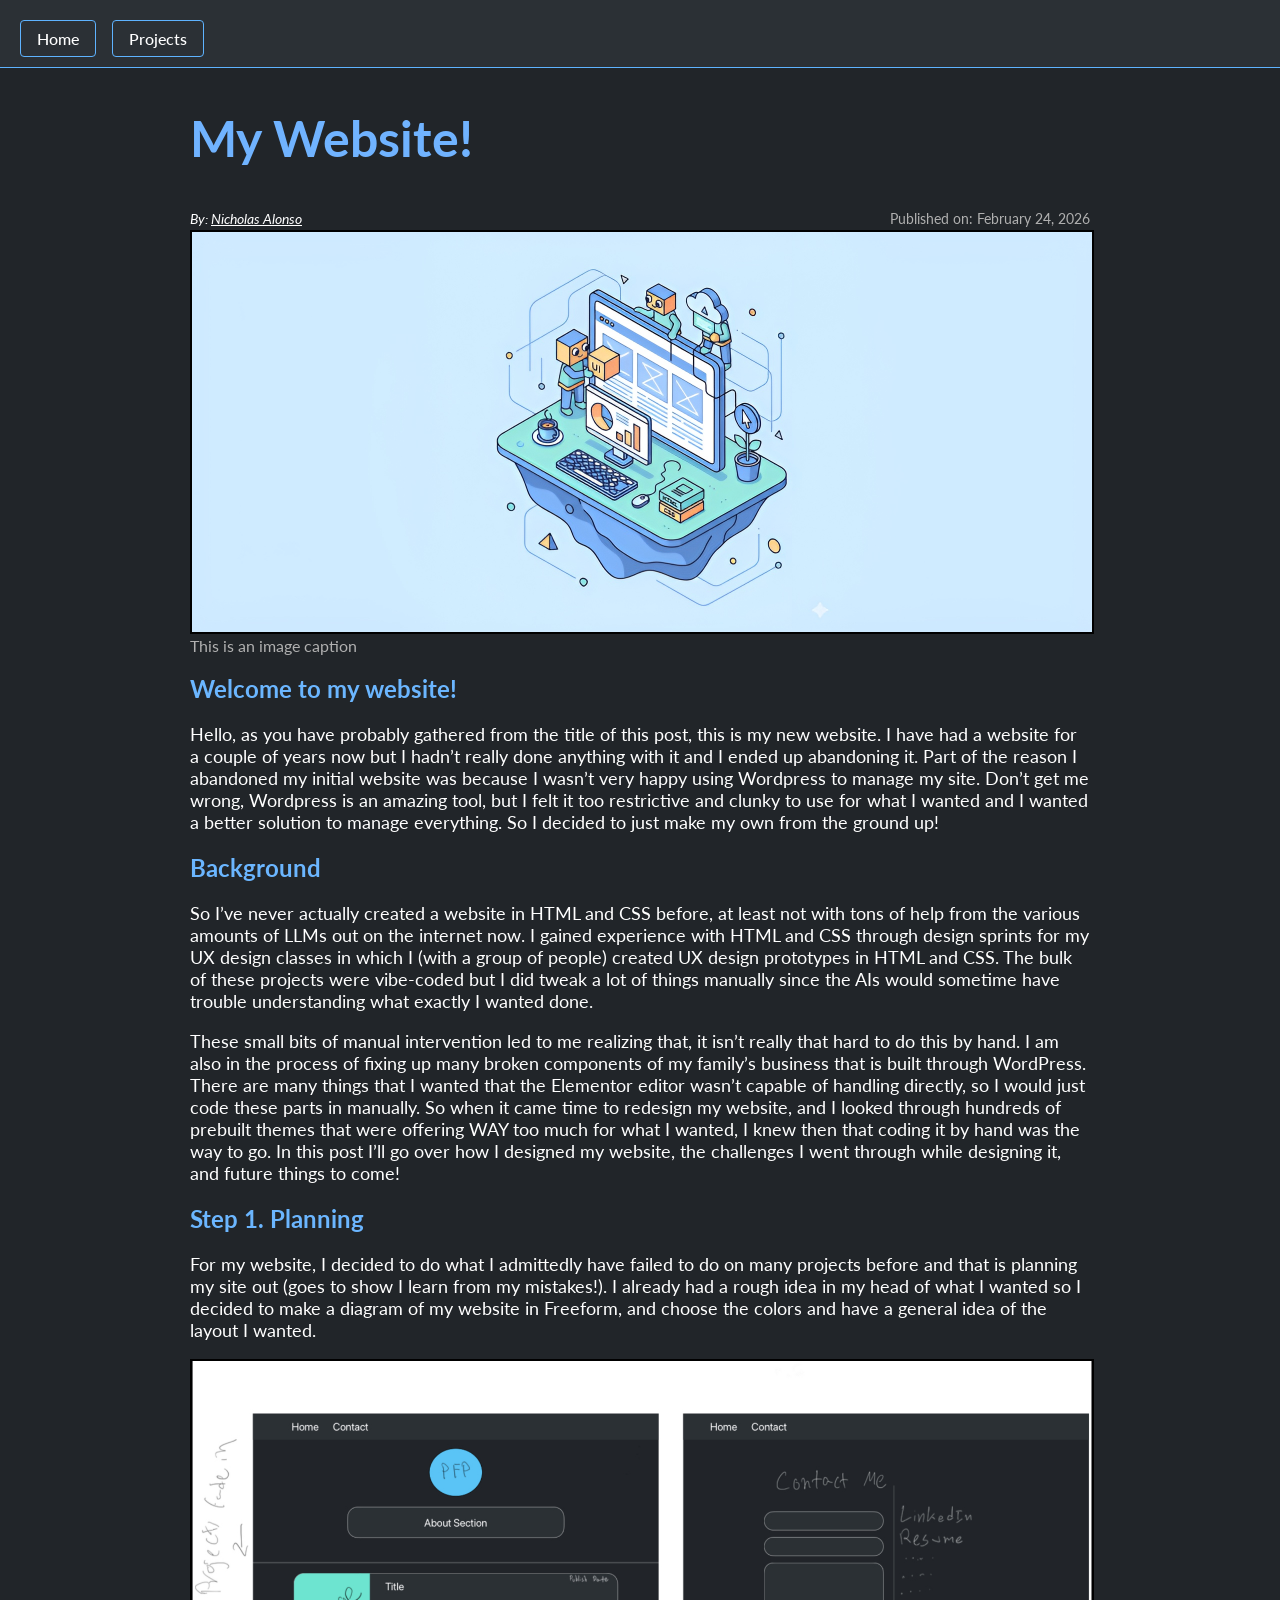
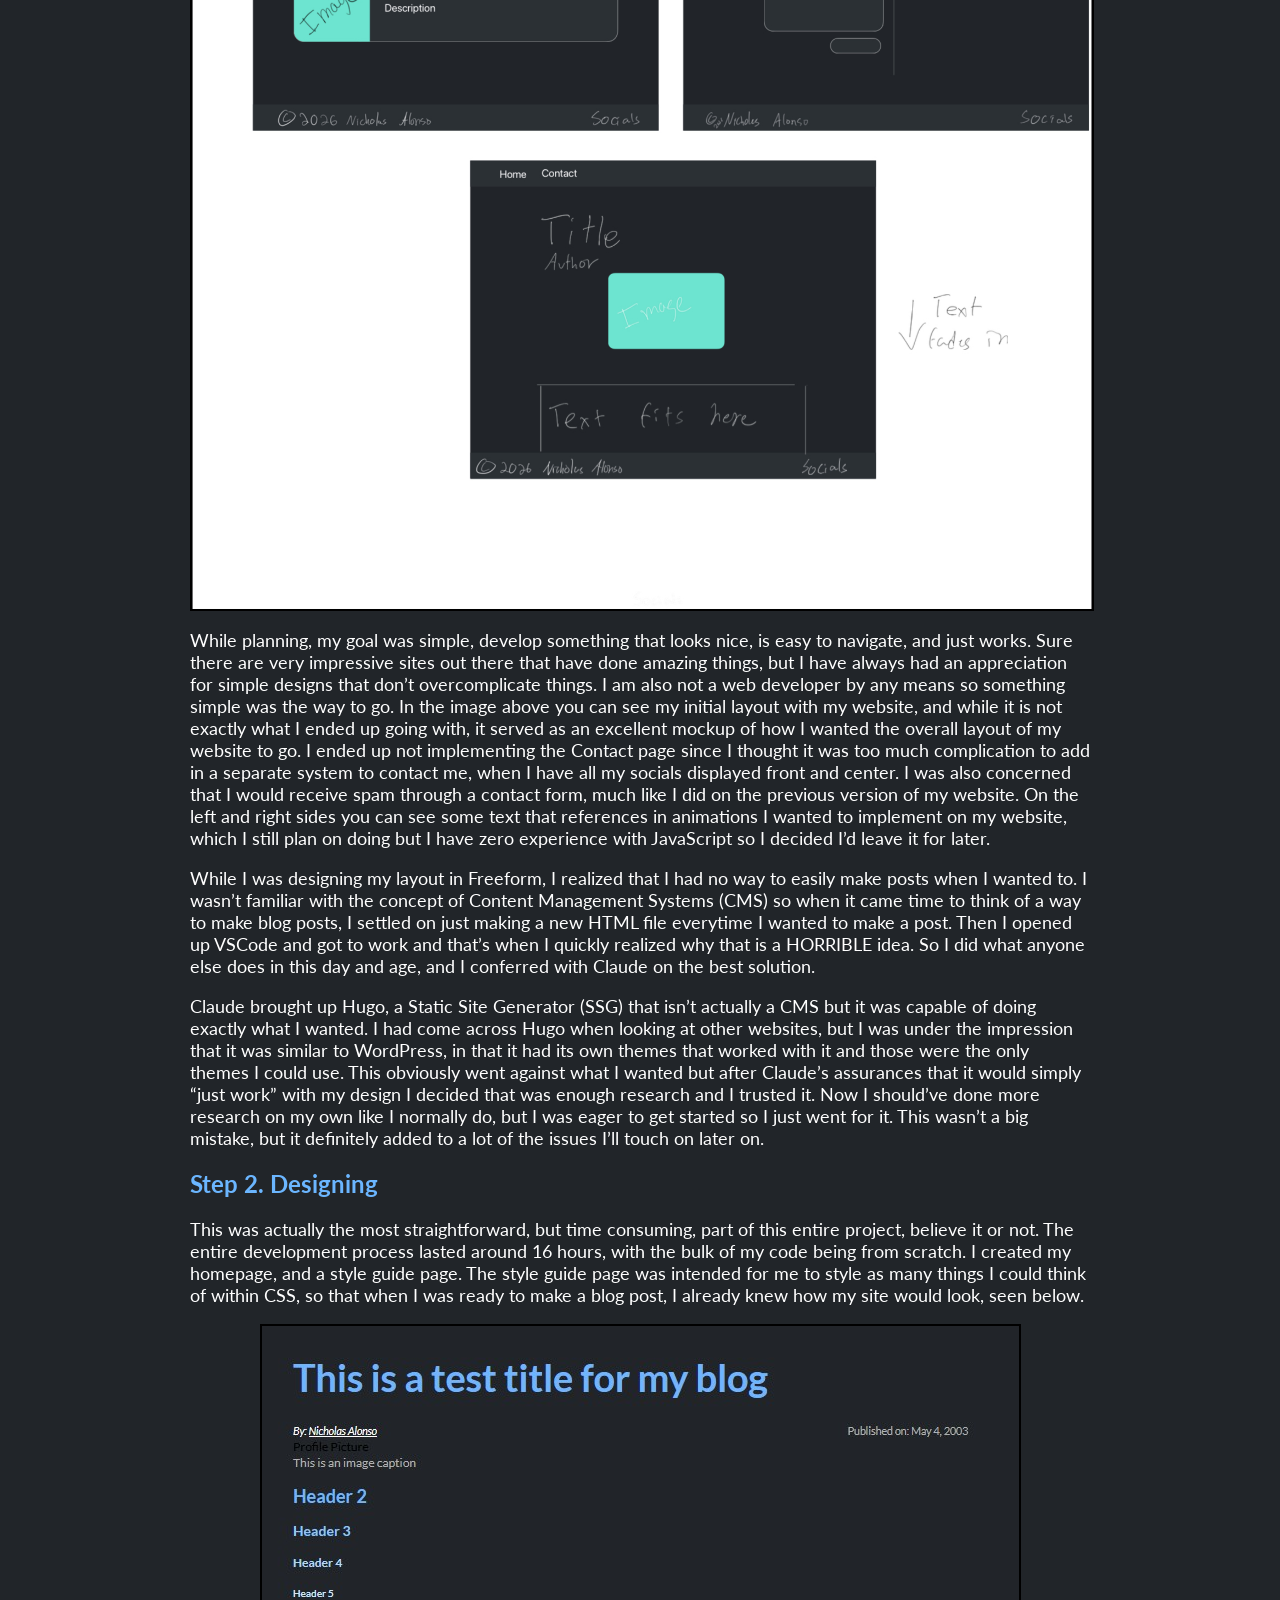
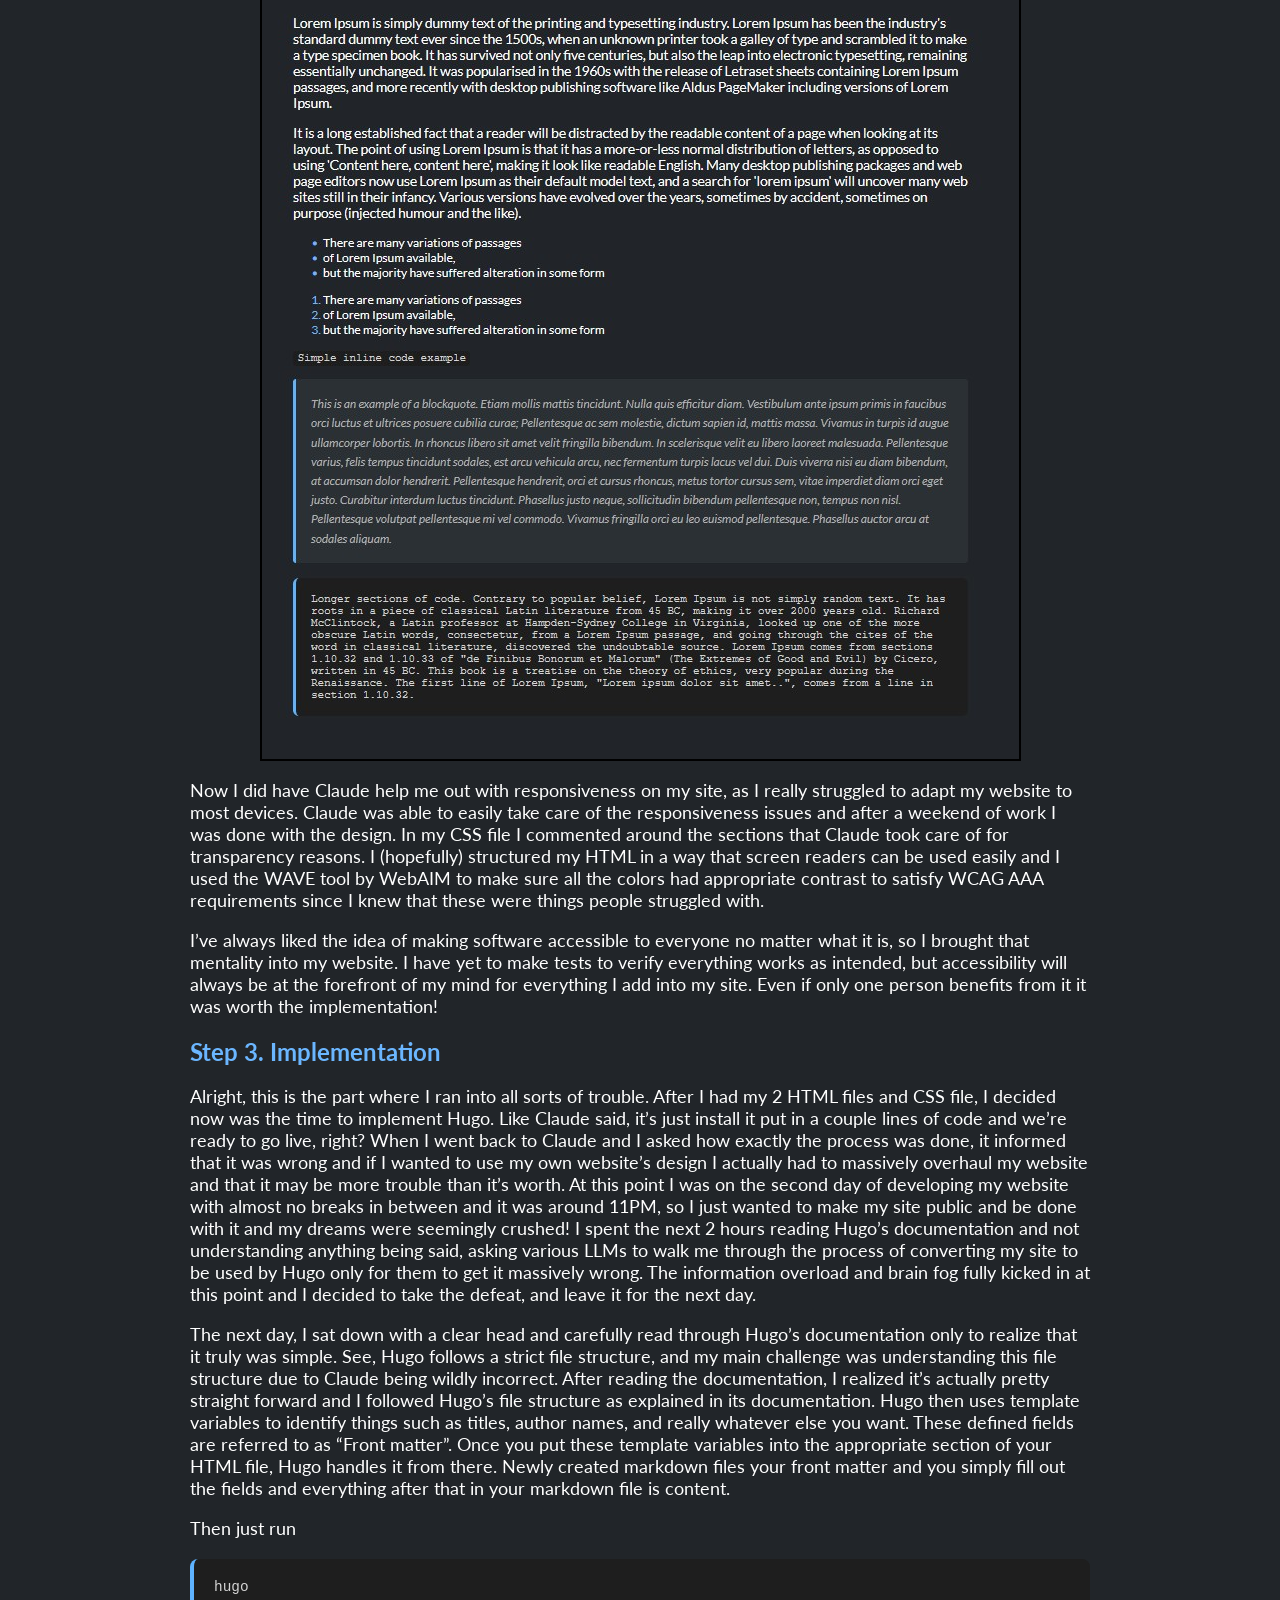
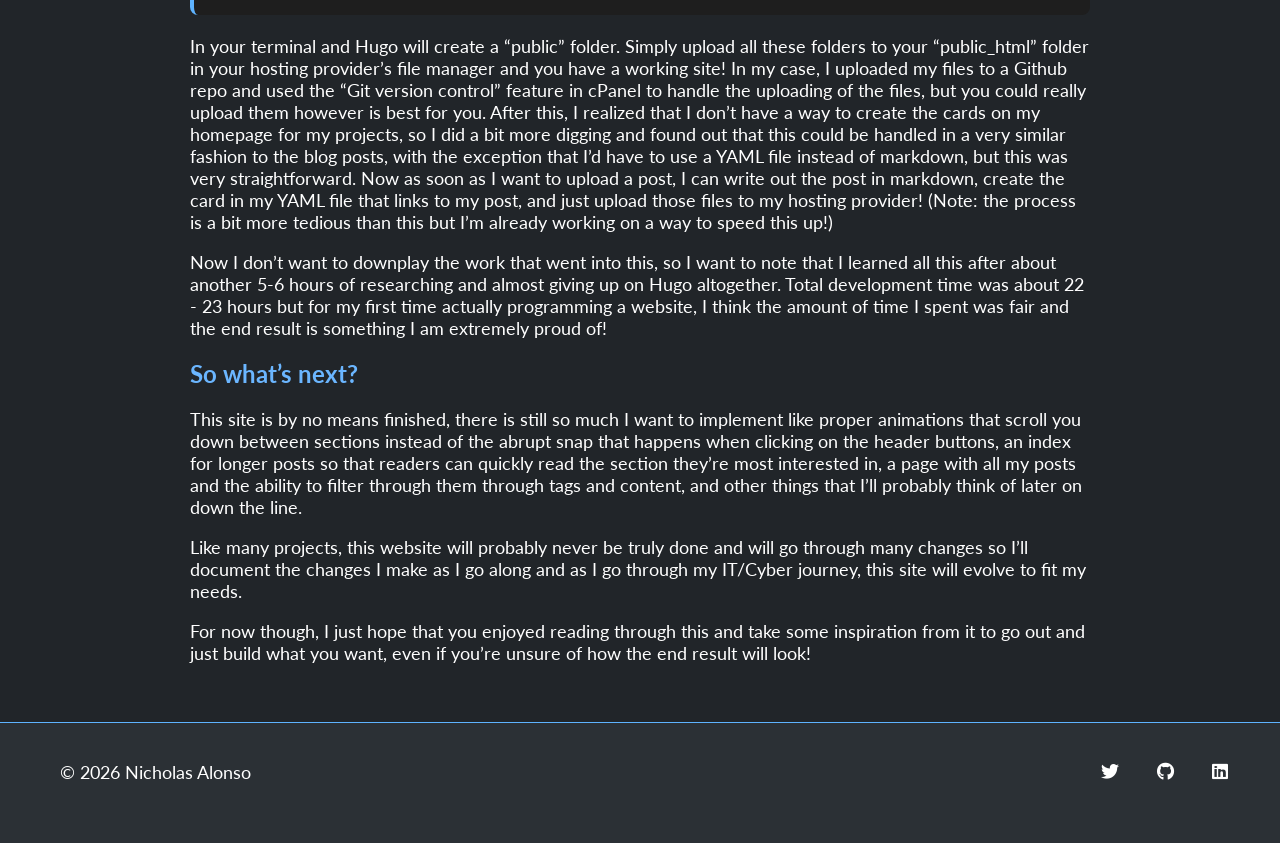
==== blog/website/index.html @ dfb673d6 "Add files via upload" ====
<!DOCTYPE html>

<html lang="en">
<head>
    <meta charset="UTF-8">
    <meta name="viewport" content="width=device-width, initial-scale=1.0">
    <title>Nicholas Alonso</title>
    <link rel="stylesheet" href="/css/style.css">
    <link rel="stylesheet" href="https://cdnjs.cloudflare.com/ajax/libs/font-awesome/6.4.0/css/all.min.css">
    <link rel="preconnect" href="https://fonts.googleapis.com">
    <link rel="preconnect" href="https://fonts.gstatic.com" crossorigin>
    <link href="https://fonts.googleapis.com/css2?family=Lato:ital,wght@0,100;0,300;0,400;0,700;0,900;1,100;1,300;1,400;1,700;1,900&display=swap" rel="stylesheet">
</head>
<body>
    <header class="header">
        <nav>
            <a href="/">Home</a>
            <a href="/#projects">Projects</a>
        </nav>
    </header>
    <main class="body-blog"> 
        <article class="article">
            <h1 class="h1-blog">My Website!</h1>
            <div class="post-meta">
                <address class="address">By: <a class="a-address" href="/contact"> <u>Nicholas Alonso</u></a></address>
                <date class="pub-date">Published on: February 24, 2026</date>
            </div>
                <figure>
                <img class="image-blog" src="/web900x400.png" alt="Profile Picture" class="profile-pic">
                <figcaption>This is an image caption</figcaption>
            </figure>
            <h2 id="welcome-to-my-website">Welcome to my website!</h2>
<p>Hello, as you have probably gathered from the title of this post, this is my new website. I have had a website for a couple of years now but I hadn&rsquo;t really done anything with it and I ended up abandoning it. Part of the reason I abandoned my initial website was because I wasn&rsquo;t very happy using Wordpress to manage my site. Don&rsquo;t get me wrong, Wordpress is an amazing tool, but I felt it too restrictive and clunky to use for what I wanted and I wanted a better solution to manage everything. So I decided to just make my own from the ground up!</p>
<h2 id="background">Background</h2>
<p>So I&rsquo;ve never actually created a website in HTML and CSS before, at least not with tons of help from the various amounts of LLMs out on the internet now. I gained experience with HTML and CSS  through design sprints for my UX design classes in which I (with a group of people) created UX design prototypes in HTML and CSS. The bulk of these projects were vibe-coded but I did tweak a lot of things manually since the AIs would sometime have trouble understanding what exactly I wanted done.</p>
<p>These small bits of manual intervention led to me realizing that, it isn&rsquo;t really that hard to do this by hand. I am also in the process of fixing up many broken components of my family&rsquo;s business that is built through WordPress. There are many things that I wanted that the Elementor editor wasn&rsquo;t capable of handling directly, so I would just code these parts in manually. So when it came time to redesign my website, and I looked through hundreds of prebuilt themes that were offering WAY too much for what I wanted, I knew then that coding it by hand was the way to go. In this post I&rsquo;ll go over how I designed my website, the challenges I went through while designing it, and future things to come!</p>
<h2 id="step-1-planning">Step 1. Planning</h2>
<p>For my website, I decided to do what I admittedly have failed to do on many projects before and that is planning my site out (goes to show I learn from my mistakes!). I already had a rough idea in my head of what I wanted so I decided to make a diagram of my website in Freeform, and choose the colors and have a general idea of the layout I wanted.</p>
<p><img src="/draft1sitedesign.jpeg" alt="First draft mockup of my website"></p>
<p>While planning, my goal was simple, develop something that looks nice, is easy to navigate, and just works. Sure there are very impressive sites out there that have done amazing things, but I have always had an appreciation for simple designs that don&rsquo;t overcomplicate things. I am also not a web developer by any means so something simple was the way to go.  In the image above you can see my initial layout with my website, and while it is not exactly what I ended up going with, it served as an excellent mockup of how I wanted the overall layout of my website to go. I ended up not implementing the Contact page since I thought it was too much complication to add in a separate system to contact me, when I have all my socials displayed front and center. I was also concerned that I would receive spam through a contact form, much like I did on the previous version of my website. On the left and right sides you can see some text that references in animations I wanted to implement on my website, which I still plan on doing but I have zero experience with JavaScript so I decided I&rsquo;d leave it for later.</p>
<p>While I was designing my layout in Freeform, I realized that I had no way to easily make posts when I wanted to. I wasn&rsquo;t familiar with the concept of Content Management Systems (CMS) so when it came time to think of a way to make blog posts, I settled on just making a new HTML file everytime I wanted to make a post. Then I opened up VSCode and got to work and that&rsquo;s when I quickly realized why that is a HORRIBLE idea. So I did what anyone else does in this day and age, and I conferred with Claude on the best solution.</p>
<p>Claude brought up Hugo, a Static Site Generator (SSG) that isn&rsquo;t actually a CMS but it was capable of doing exactly what I wanted. I had come across Hugo when looking at other websites, but I was under the impression that it was similar to WordPress, in that it had its own themes that worked with it and those were the only themes I could use. This obviously went against what I wanted but after Claude&rsquo;s assurances that it would simply &ldquo;just work&rdquo; with my design I decided that was enough research and I trusted it. Now I should&rsquo;ve done more research on my own like I normally do, but I was eager to get started so I just went for it. This wasn&rsquo;t a big mistake, but it definitely added to a lot of the issues I&rsquo;ll touch on later on.</p>
<h2 id="step-2-designing">Step 2. Designing</h2>
<p>This was actually the most straightforward, but time consuming, part of this entire project, believe it or not. The entire development process lasted around 16 hours, with the bulk of my code being from scratch. I created my homepage, and a style guide page. The style guide page was intended for me to style as many things I could think of within CSS, so that when I was ready to make a blog post, I already knew how my site would look, seen below.</p>
<p><img src="/styleguide.jpg" alt="Image of the style guide mockup I made to test out CSS styling of everything I&rsquo;d use in my blog posts"></p>
<p>Now I did have Claude help me out with responsiveness on my site, as I really struggled to adapt my website to most devices. Claude was able to easily take care of the responsiveness issues and after a weekend of work I was done with the design. In my CSS file I commented around the sections that Claude took care of for transparency reasons. I (hopefully) structured my HTML in a way that screen readers can be used easily and I used the WAVE tool by WebAIM to make sure all the colors had appropriate contrast to satisfy WCAG AAA requirements since I knew that these were things people struggled with.</p>
<p>I&rsquo;ve always liked the idea of making software accessible to everyone no matter what it is, so I brought that mentality into my website. I have yet to make tests to verify everything works as intended, but accessibility will always be at the forefront of my mind for everything I add into my site. Even if only one person benefits from it it was worth the implementation!</p>
<h2 id="step-3-implementation">Step 3. Implementation</h2>
<p>Alright, this is the part where I ran into all sorts of trouble. After I had my 2 HTML files and CSS file, I decided now was the time to implement Hugo. Like Claude said, it&rsquo;s just install it put in a couple lines of code and we&rsquo;re ready to go live, right? When I went back to Claude and I asked how exactly the process was done, it informed that it was wrong and if I wanted to use my own website&rsquo;s design I actually had to massively overhaul my website and that it may be more trouble than it&rsquo;s worth. At this point I was on the second day of developing my website with almost no breaks in between and it was around 11PM, so I just wanted to make my site public and be done with it and my dreams were seemingly crushed! I spent the next 2 hours reading Hugo&rsquo;s documentation and not understanding anything being said, asking various LLMs to walk me through the process of converting my site to be used by Hugo only for them to get it massively wrong. The information overload and brain fog fully kicked in at this point and I decided to take the defeat, and leave it for the next day.</p>
<p>The next day, I sat down with a clear head and carefully read through Hugo&rsquo;s documentation only to realize that it truly was simple. See, Hugo follows a strict file structure, and my main challenge was understanding this file structure due to Claude being wildly incorrect. After reading the documentation, I realized it&rsquo;s actually pretty straight forward and I followed Hugo&rsquo;s file structure as explained in its documentation. Hugo then uses template variables to identify things such as titles, author names, and really whatever else you want. These defined fields are referred to as &ldquo;Front matter&rdquo;.  Once you put these template variables into the appropriate section of your HTML file, Hugo handles it from there. Newly created markdown files your front matter and you simply fill out the fields and everything after that in your markdown file is content.</p>
<p>Then just run</p>
<pre tabindex="0"><code>hugo
</code></pre><p>In your terminal and Hugo will create a &ldquo;public&rdquo; folder. Simply upload all these folders to your &ldquo;public_html&rdquo; folder in your hosting provider&rsquo;s file manager and you have a working site! In my case, I uploaded my files to a Github repo and used the &ldquo;Git version control&rdquo; feature in cPanel to handle the uploading of the files, but you could really upload them however is best for you. After this, I realized that I don&rsquo;t have a way to create the cards on my homepage for my projects, so I did a bit more digging and found out that this could be handled in a very similar fashion to the blog posts, with the exception that I&rsquo;d have to use a YAML file instead of markdown, but this was very straightforward. Now as soon as I want to upload a post, I can write out the post in markdown, create the card in my YAML file that links to my post, and just upload those files to my hosting provider! (Note: the process is a bit more tedious than this but I&rsquo;m already working on a way to speed this up!)</p>
<p>Now I don&rsquo;t want to downplay the work that went into this, so I want to note that I learned all this after about another 5-6 hours of researching and almost giving up on Hugo altogether. Total development time was about 22 - 23 hours but for my first time actually programming a website, I think the amount of time I spent was fair and the end result is something I am extremely proud of!</p>
<h2 id="so-whats-next">So what&rsquo;s next?</h2>
<p>This site is by no means finished, there is still so much I want to implement like proper animations that scroll you down between sections instead of the abrupt snap that happens when clicking on the header buttons, an index for longer posts so that readers can quickly read the section they&rsquo;re most interested in, a page with all my posts and the ability to filter through them through tags and content, and other things that I&rsquo;ll probably think of later on down the line.</p>
<p>Like many projects, this website will probably never be truly done and will go through many changes so I&rsquo;ll document the changes I make as I go along and as I go through my IT/Cyber journey, this site will evolve to fit my needs.</p>
<p>For now though, I just hope that you enjoyed reading through this and take some inspiration from it to go out and just build what you want, even if you&rsquo;re unsure of how the end result will look!</p>

          </article>
    </main>
<footer class="footer">
    <div class="footer-content">
        <p>&copy; 2026 Nicholas Alonso</p>
        <div class="footer-socials">
            <a href="https://x.com/MalformedTech" target="_blank" class="social-icon" title="Twitter">
                <i class="fab fa-twitter"></i>
            </a>
            <a href="https://github.com/alonsonicholas" target="_blank" class="social-icon" title="GitHub">
                <i class="fab fa-github"></i>
            </a>
            <a href="https://www.linkedin.com/in/nicholas-alonso-60a010242/" target="_blank" class="social-icon" title="LinkedIn">
                <i class="fab fa-linkedin"></i>
            </a>
        </div>
    </div>
</footer>

    <script src="animations.js"></script>
</body>

</html>
---- css/style.css ----
/*responsiveness THIS SECTION IS LARGELY CLAUDE*/
html, body {
    max-width: 100%;
    overflow-x: hidden;
    margin: 0;
    padding: 0;
}

body {
    font-family: 'Lato', sans-serif;
    background-color: #212529;
    min-height: 100vh;
    margin: 0;
    display: grid;
    grid-template-rows: auto 1fr auto;
    overflow: visible;
}


@media (max-width: 768px) {
    body {
        padding: 0;
    }

    .container-posts {
        float: none;
        margin: 0;
        width: 320px;
        max-width: 100%;
    }

    .image-blog {
        width: 100%;
        height: auto;
        max-width: 100%;
    }

    figure {
        margin: 20px 0;
        padding: 0;
    }

    figcaption {
        margin-top: 10px;
    }

    article {
        padding: 30px;
    }

    .h1-blog {
        font-size: 1.8rem;
    }

    .h2-blog {
        font-size: 1.4rem;
    }

    .p-blog {
        font-size: 0.95rem;
    }

    pre {
        padding: 15px;
        font-size: 0.85rem;
        max-width: 100%;
        overflow-x: auto;
    }

    pre code {
        white-space: pre-wrap;
        word-break: break-all;
    }

    blockquote {
        padding-left: 15px;
        padding-right: 15px;
        margin: 15px 0;
    }

    nav {
        flex-direction: row;
        gap: 0.5rem;
        justify-content: center;
        flex-wrap: wrap;
    }

    nav a {
        padding: 6px 12px;
        font-size: 0.9rem;
        border: 1px solid #5eb3ff;
    }

    .footer {
        margin: 0;
        width: 100%;
    }

    .footer-content {
        flex-direction: column;
        gap: 20px;
        padding: 0 20px;
    }

    .footer-socials {
        gap: 12px;
    }

    #about {
        padding-left: 20px;
        padding-right: 20px;
    }

    #projects {
        padding: 40px 0;
    }

    #contact {
        margin-left: 0;
        padding-left: 0;
        padding-right: 0;
    }
}


@media (max-width: 480px) {
    .image-blog {
        width: 100%;
        height: auto;
    }

    article {
        padding: 15px;
    }

    .h1-blog {
        font-size: 1.5rem;
    }

    .h2-blog {
        font-size: 1.2rem;
    }

    pre {
        padding: 12px;
        font-size: 0.8rem;
    }

    #about {
        padding-left: 15px;
        padding-right: 15px;
    }

    #about h1 {
        font-size: 1.5rem;
    }

    .profile-pic {
        width: 120px;
        height: 120px;
    }

    .container-about {
        font-size: 0.95rem;
        padding: 15px;
    }

    .projects-header {
        font-size: 1.5rem;
    }

    .post-image {
        height: 200px;
    }

    .social-icon {
        width: 36px;
        height: 36px;
        font-size: 16px;
    }

    nav a {
        padding: 6px 12px;
        font-size: 0.9rem;
    }
}


@media (max-width: 599px) {
    .projects-grid {
        display: flex;
        flex-direction: column;
        align-items: center;
        gap: 20px;
        padding: 0 20px;
        width: 100%;
        box-sizing: border-box;
    }
}


@media (min-width: 600px) and (max-width: 1024px) {
    .projects-grid {
        display: flex;
        flex-wrap: wrap;
        justify-content: center;
        gap: 20px;
        padding: 0 20px;
        width: 100%;
        box-sizing: border-box;
    }

    #projects {
        padding: 20px 0;
    }
}


@media (min-width: 1025px) {
    .projects-grid {
        display: flex;
        flex-wrap: wrap;
        justify-content: center;
        gap: 40px;
        padding: 0 40px;
        width: 100%;
        box-sizing: border-box;
    }
}

/*responsiveness THIS SECTION IS LARGELY CLAUDE*/

/**************************************/

/* CSS RELATED TO PROJECTS SECTION */


#main {
    background-image: radial-gradient(rgba(255, 255, 255, 0.05) 1px, transparent 1px);
    background-size: 30px 30px;
}

.projects-header {
    color: #fff;
    text-align: center;
    font-size: 40px;
    margin: 40px 0 30px 0;
    padding: 0 20px;
}

.posts-content {
    color: #fff;
    text-align: left;
    padding-left: 10px;
    display: flex;
    flex-direction: column;
    overflow: hidden;
}

.post-image {
    border-top-left-radius: 13px;
    border-top-right-radius: 13px;
    width: 320px;
    height: 250px;
    object-fit: cover;
}

.container-posts {
    width: 320px;
    height: 600px;
    display: grid;
    grid-template-rows: 1fr 2fr auto;
    background-color: #2B3035;
    border-radius: 15px;
    position: relative;
    flex-shrink: 0;
}

.read-button:hover {
    opacity: 0.8;
    transition: opacity 0.3s ease;
}

.read-button {
    background-color: #5eb3ff;
    align-self: center;
    text-align: center;
    padding: 10px;
    border-radius: 5px;
    border: none;
    cursor: pointer;
    width: 100px;
    bottom: 100px;
    position: absolute;
}

.posts-tags {
    color: #fff;
    text-align: left;
    display: flex;
    flex-wrap: wrap;
    gap: 8px;
    padding: 12px 10px;
    border-top: 1px solid #444;
    margin-top: auto;
}


/*CSS RELATED TO PROJECTS SECTION */

/**************************************/

/* ABOUT SECTION CSS */
#about {
    color: #fff;
    display: flex;
    align-items: center;
    flex-direction: column;
    padding-left: 45px;
    padding-right: 45px;
    font-size: 18px;
    padding-top: 45px;
    padding-bottom: 45px;
    min-height: auto;

}

.profile-pic {
    object-fit: cover;
    width: 200px;
    height: 200px;
    border: 2px solid #fff;
    border-radius: 50%;
    background: linear-gradient(135deg, #1a1a2e, #16213e);
    padding: 10px;
}

.container-about {
    border-radius: 15px;
    border: 2px solid #fff;
    background: #2B3035;
    padding: 30px;
    text-align: center;
    max-width: 600px;
}

/* ABOUT SECTION CSS */

/**************************************/

/* Header styling */
.header {
    padding-top: 10px;
    background-color: #2B3035;
    background-size: 30px 30px;
    position: sticky;
    top: 0;
    z-index: 1000;
    height: auto;
    border-bottom: #5eb3ff 1px solid;
    width: 100%;
    box-sizing: border-box;
}

nav {
    padding: 10px 20px;
    display: flex;
    gap: 1rem;
    align-items: center;
    flex-wrap: wrap;
    justify-content: flex-start;
}

nav a {
    color: #fff;
    text-decoration: none;
    padding: 8px 16px;
    border: 1px solid #5eb3ff;
    border-radius: 4px;
    transition: all 0.3s ease;
    font-weight: 500;
    white-space: nowrap;
}

nav a:hover {
    background-color: #5eb3ff;
    color: #212529;
}

/* Header styling */


#projects {
    text-align: left;
    padding-top: 40px;
    padding-bottom: 40px;
    scroll-margin-top: 10px;
    width: 100%;
    clear: both;
    min-height: auto;
    background-color: #212529;
    border-top: #5eb3ff 1px solid;
}

#home {
    min-height: 100vh;
    scroll-margin-top: 40px;
}

/**************************************/


/* Footer styling */
footer {
    width: 100%;
    background-color: #2B3035;
    color: #fff;
    padding-bottom: 22px;
    padding-left: 20px;
    font-size: 14px;
    height: auto;
    margin-top: 40px;
    border-top: #5eb3ff 1px solid;
    box-sizing: border-box;
}

.footer-content {
    display: flex;
    justify-content: space-between;
    align-items: center;
    max-width: 100%;
    padding: 20px 40px;
}

.footer-socials {
    display: flex;
    gap: 15px;
}

.footer-socials .social-icon {
    width: 40px;
    height: 40px;
    font-size: 18px;
}

/*TAGS*/
.tag-python {
    text-align: center;
    font-size: 12px;
    padding: 3px;
    border-radius: 5px;
    border: #fff 1px solid;
}

.tag-cyber {
    text-align: center;
    font-size: 12px;
    padding: 3px;
    border-radius: 5px;
    border: #fff 1px solid;
}

.tag-html {
    text-align: center;
    font-size: 12px;
    padding: 3px;
    border-radius: 5px;
    border: #fff 1px solid;
}

.tag-css {
    text-align: center;
    font-size: 12px;
    padding: 3px;
    border-radius: 5px;
    border: #fff 1px solid;
}

.tag-hugo {
    text-align: center;
    font-size: 12px;
    padding: 3px;
    border-radius: 5px;
    border: #fff 1px solid;
}

.tag-lab {
    text-align: center;
    font-size: 12px;
    padding: 3px;
    border-radius: 5px;
    border: #fff 1px solid;
}

/*TAGS*/

/**************************************/

/*blog posts*/

p {
    color: #fff;
    text-align: left;
    font-size: 18px;
}

.body-blog {
    background-color: #212529;
    margin: 0;
    display: grid;
    grid-template-rows: auto 1fr auto;
    background-size: 30px 30px;
}

.post-meta {
    display: flex;
    justify-content: space-between;
    align-items: center;
    margin-bottom: 3px;
}

.address {
    color: #fff;
    font-size: 14px;
}

.pub-date {
    color: #b0b0b0;
    font-size: 14px;
    display: block;
    text-align: right;
    white-space: nowrap;
}

code {
    background-color: #1e1e1e;
    color: #d4d4d4;
    padding: 2px 6px;
    border-radius: 4px;
    font-family: 'Courier New', monospace;
    font-size: 0.9em;
}

blockquote {
    border-left: 4px solid #5eb3ff;
    padding-left: 20px;
    padding-right: 20px;
    margin: 20px 0;
    color: #b0b0b0;
    font-style: italic;
    line-height: 1.6;
    background-color: #2B3035;
    padding: 20px;
    border-radius: 4px;
}

pre {
    background-color: #1e1e1e;
    color: #d4d4d4;
    padding: 20px;
    border-radius: 8px;
    border-left: 4px solid #5eb3ff;
    display: block;
    margin: 20px 0;
    width: 100%;
    word-wrap: break-word;
    white-space: pre-wrap;
    overflow-wrap: break-word;
    overflow-x: auto;
    box-sizing: border-box;
}

pre code {
    background-color: transparent;
    padding: 0;
    white-space: pre-wrap;
    word-wrap: break-word;
    overflow-wrap: break-word;
}

figure {
    justify-content: center;
    align-items: center;
    margin: 0 auto;
}

figcaption {
    color: #b0b0b0;
}

.image-blog {
    height: auto;
    width: 100%;
    max-width: 900px;
    justify-self: center;
    object-fit: cover;
    margin-bottom: 2px;
    display: block;
}


article {
    max-width: 900px;
    align-items: center;
    margin: 0 auto;
}

img {
    display: block;
    max-width: 100%;
    height: auto;
    margin-left: auto;
    margin-right: auto;
    border: #000 2px solid;
}

h1.h1-blog {
    text-align: left;
    align-self: flex-start;
    margin-top: 40px;
    font-size: 50px;
    color: #70B3FF;
}

h2 {
    text-align: left;
    color: #6bb6ff;

}

h3 {
    text-align: left;
    color: #8ac8ff;
}

h4 {
    text-align: left;
    color: #a8d8ff;

}

h5 {
    text-align: left;
    color: #c5e5ff;
}


ul {
    color: #fff;
    text-align: left;
}

ul li::marker {
    color: #70B3FF;
}

ol {
    color: #fff;
    text-align: left;
}

ol li::marker {
    color: #70B3FF;
}

/*contact section*/

#contact {
    scroll-margin-top: 80px;
    width: 100%;
    clear: both;
    margin-left: 0;
    padding: 40px 20px;
}

.contact-header {
    color: #fff;
    text-align: center;
    font-size: 16px;
    margin-top: 40px;
    margin-bottom: 2px;
}

.contact-info {
    width: 100%;
}

.social-links {
    display: flex;
    gap: 20px;
    justify-content: center;
    margin-top: 20px;
}

.social-icon {
    display: inline-flex;
    align-items: center;
    justify-content: center;
    width: 48px;
    height: 48px;
    font-size: 30px;
    transition: all 0.3s ease;
    text-decoration: none;
}


.social-icon:hover {
    background-color: #5eb3ff;
    color: #212529;
    transform: translateY(-4px);
}


/*contact section*/

/**************************************/

/* Link styling WIP*/
.a-address {
    text-decoration: none;
}

a:link {
    color: #fff;
    text-decoration: none;
}

a:visited {
    color: #fff;
}
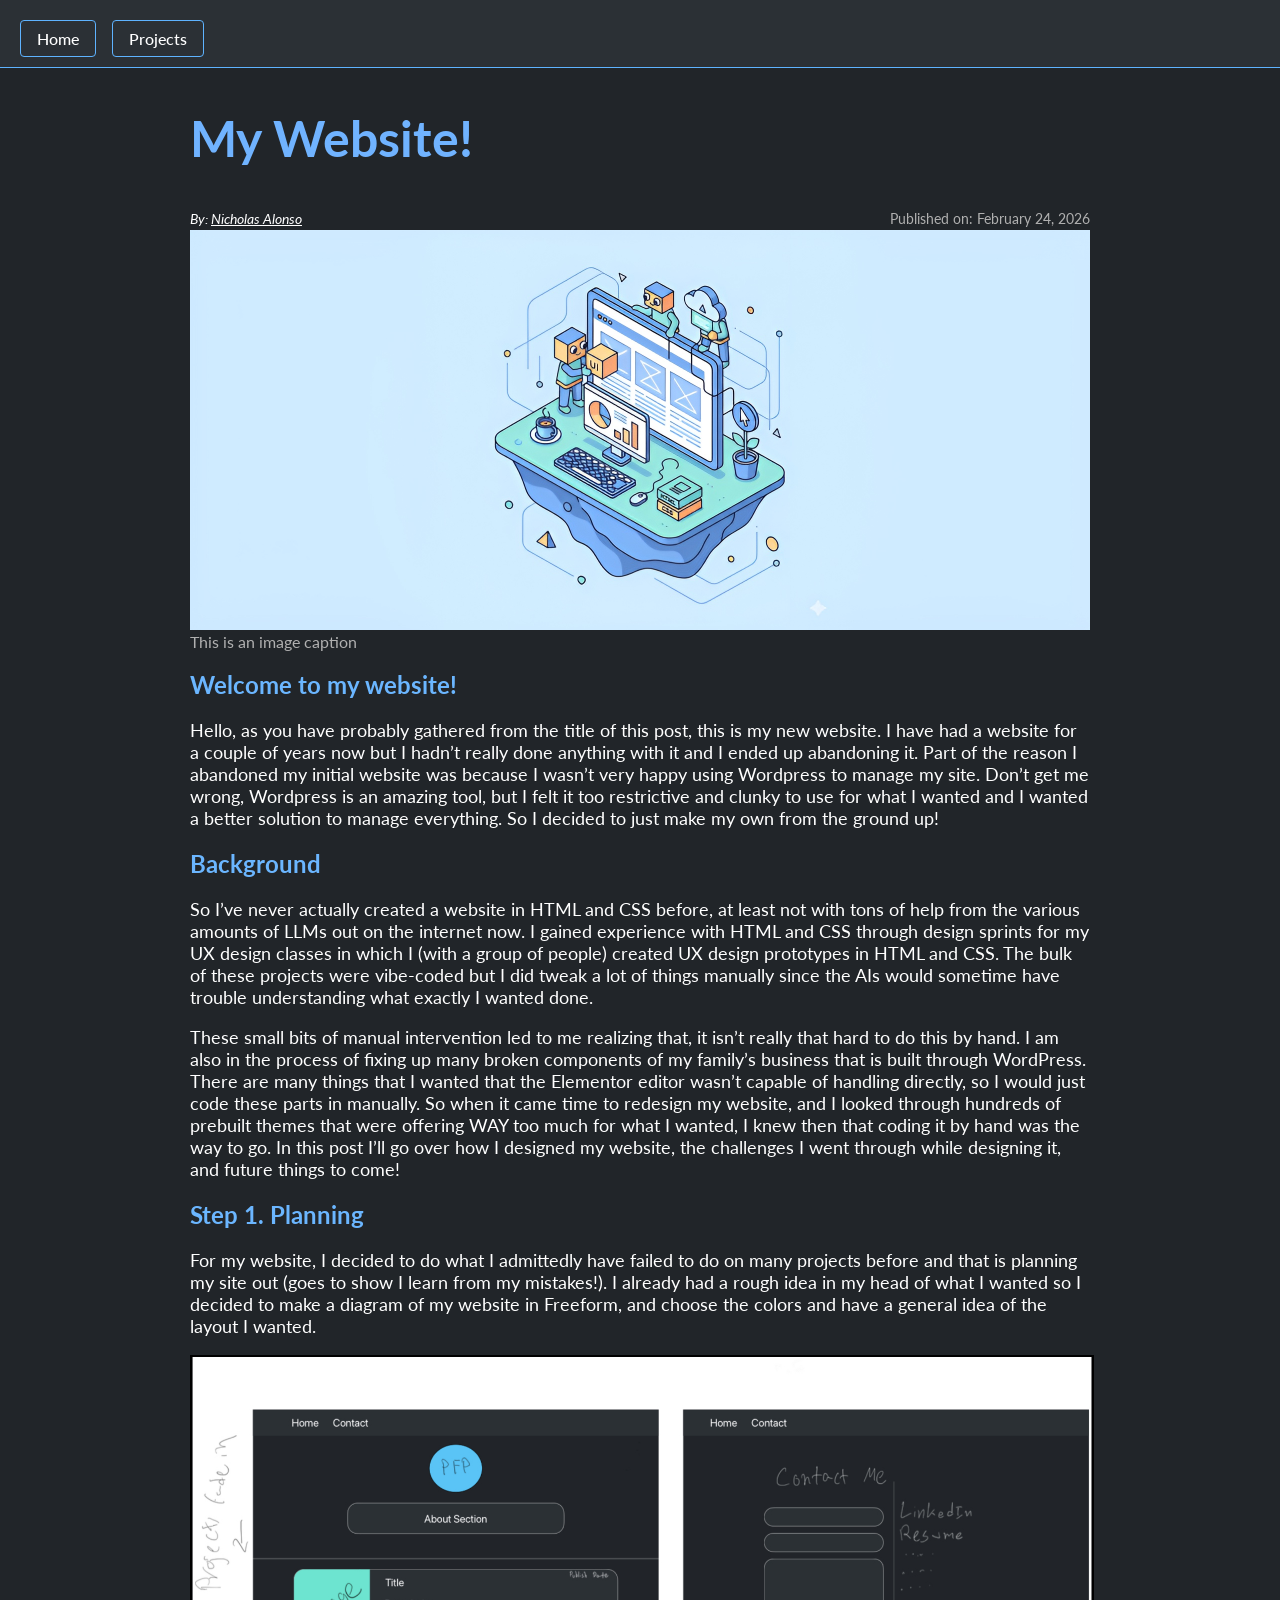
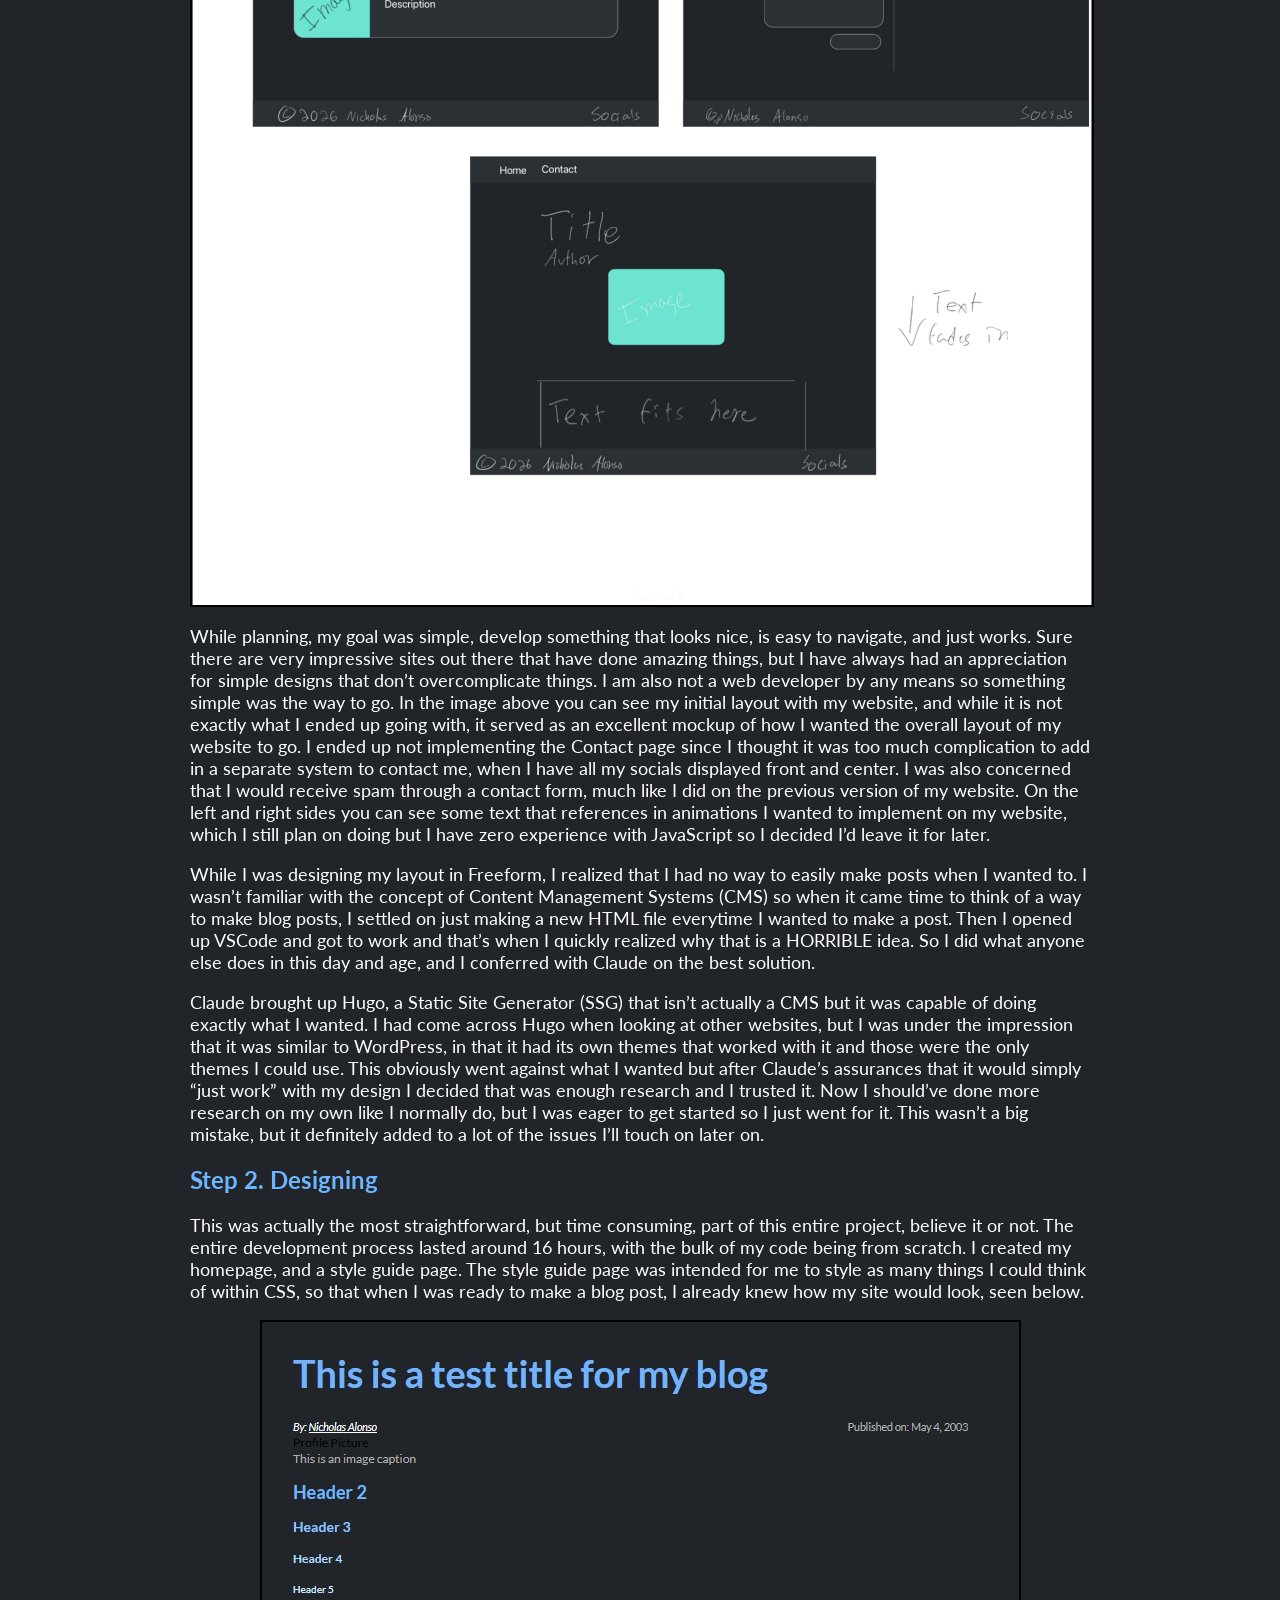
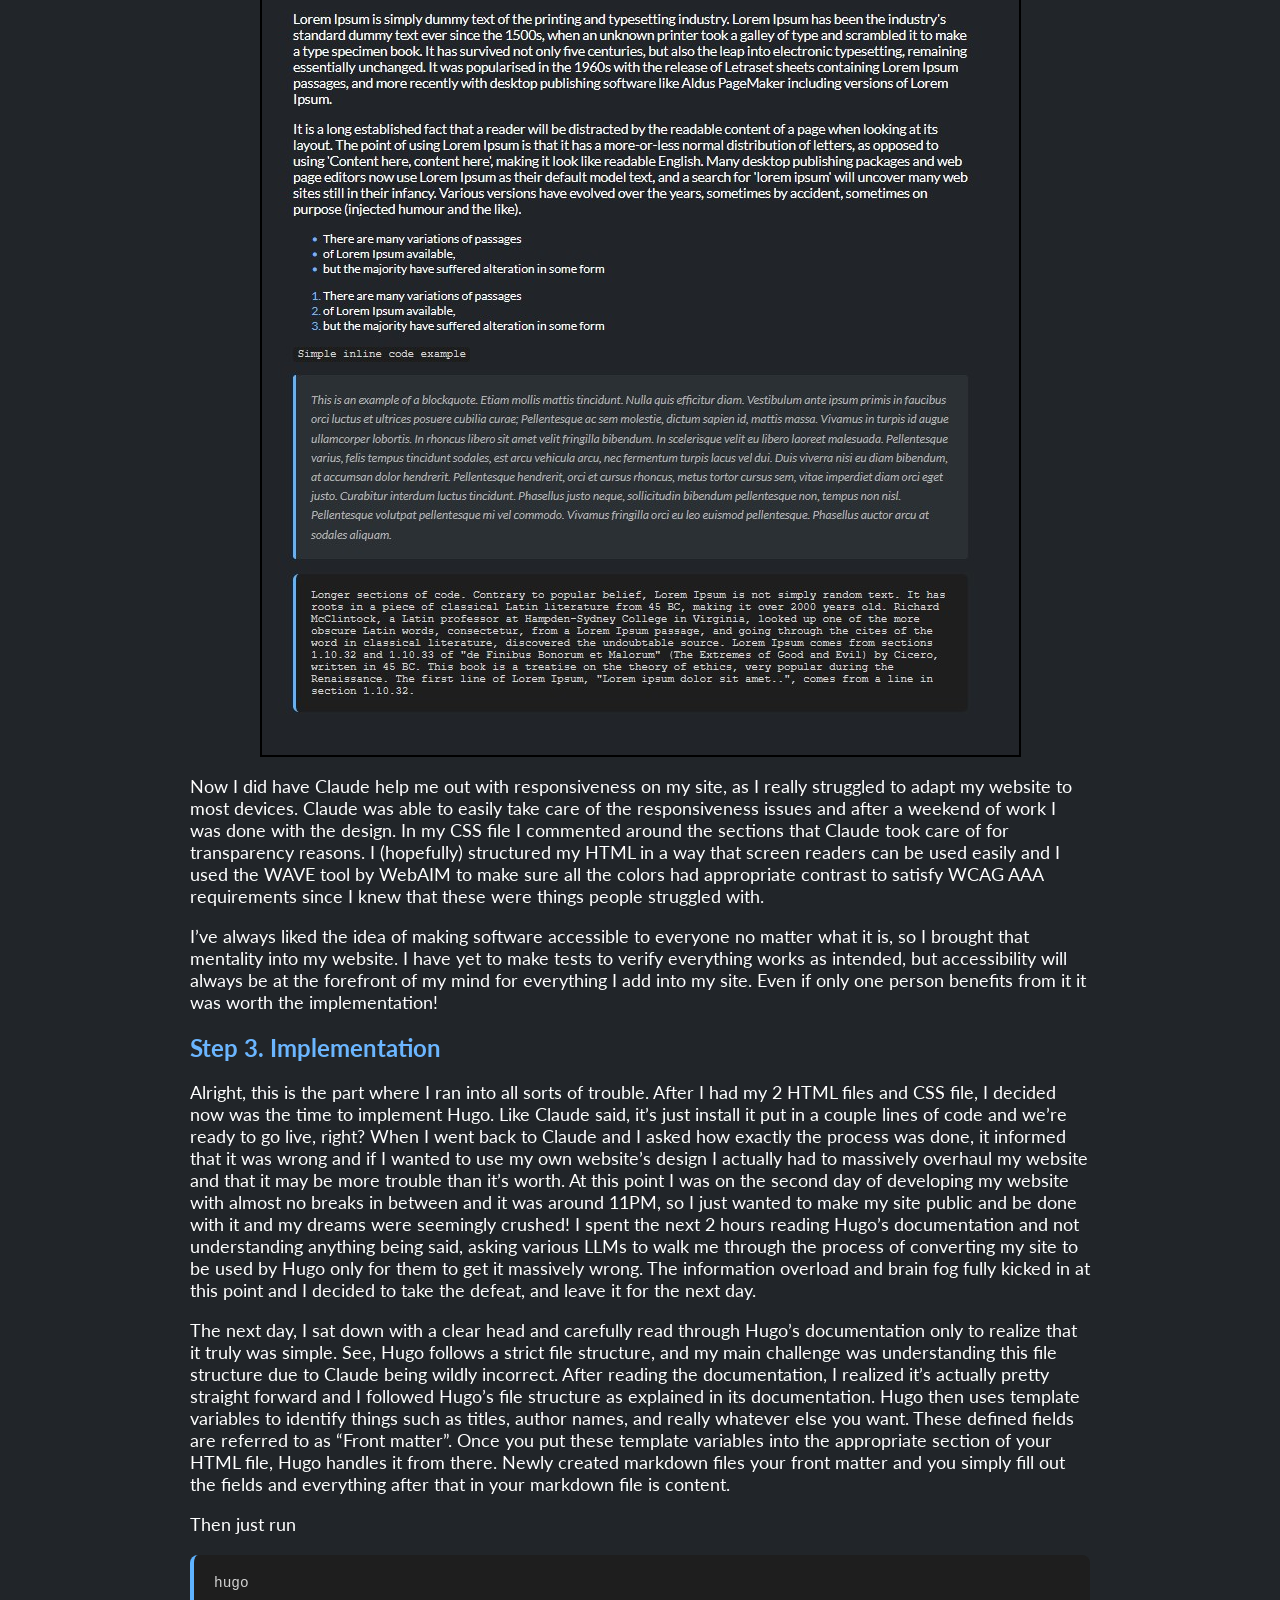
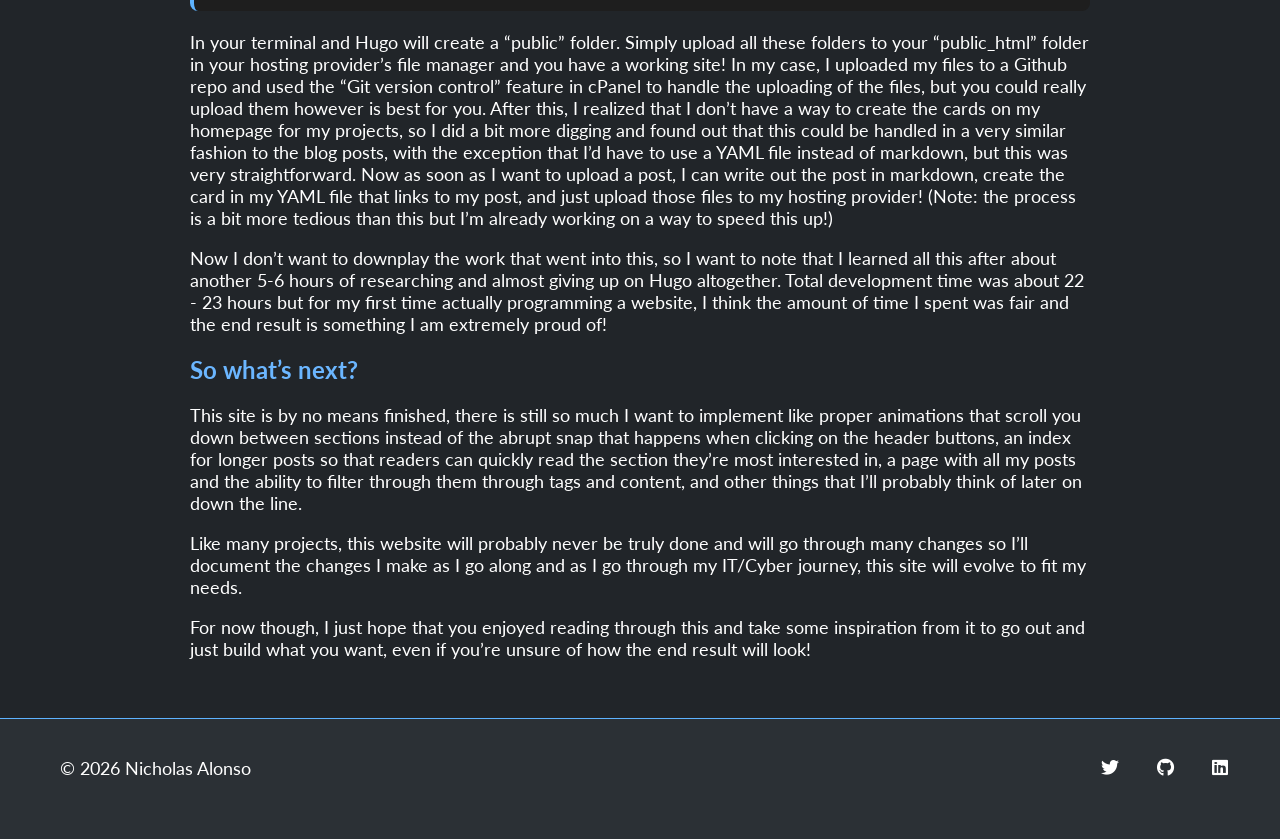
==== commit db1d9eb3: "Add files via upload" ====
--- a/blog/website/index.html
+++ b/blog/website/index.html
@@ -1,7 +1,7 @@
 <!DOCTYPE html>
 
 <html lang="en">
-<head>
+<head><script src="/livereload.js?mindelay=10&amp;v=2&amp;port=1313&amp;path=livereload" data-no-instant defer></script>
     <meta charset="UTF-8">
     <meta name="viewport" content="width=device-width, initial-scale=1.0">
     <title>Nicholas Alonso</title>
--- a/css/style.css
+++ b/css/style.css
@@ -605,12 +605,12 @@
     margin: 0 auto;
 }
 
-img {
+article p img {
     display: block;
     max-width: 100%;
     height: auto;
     margin-left: auto;
-    margin-right: auto;
+    margin-right: auto; 
     border: #000 2px solid;
 }
 
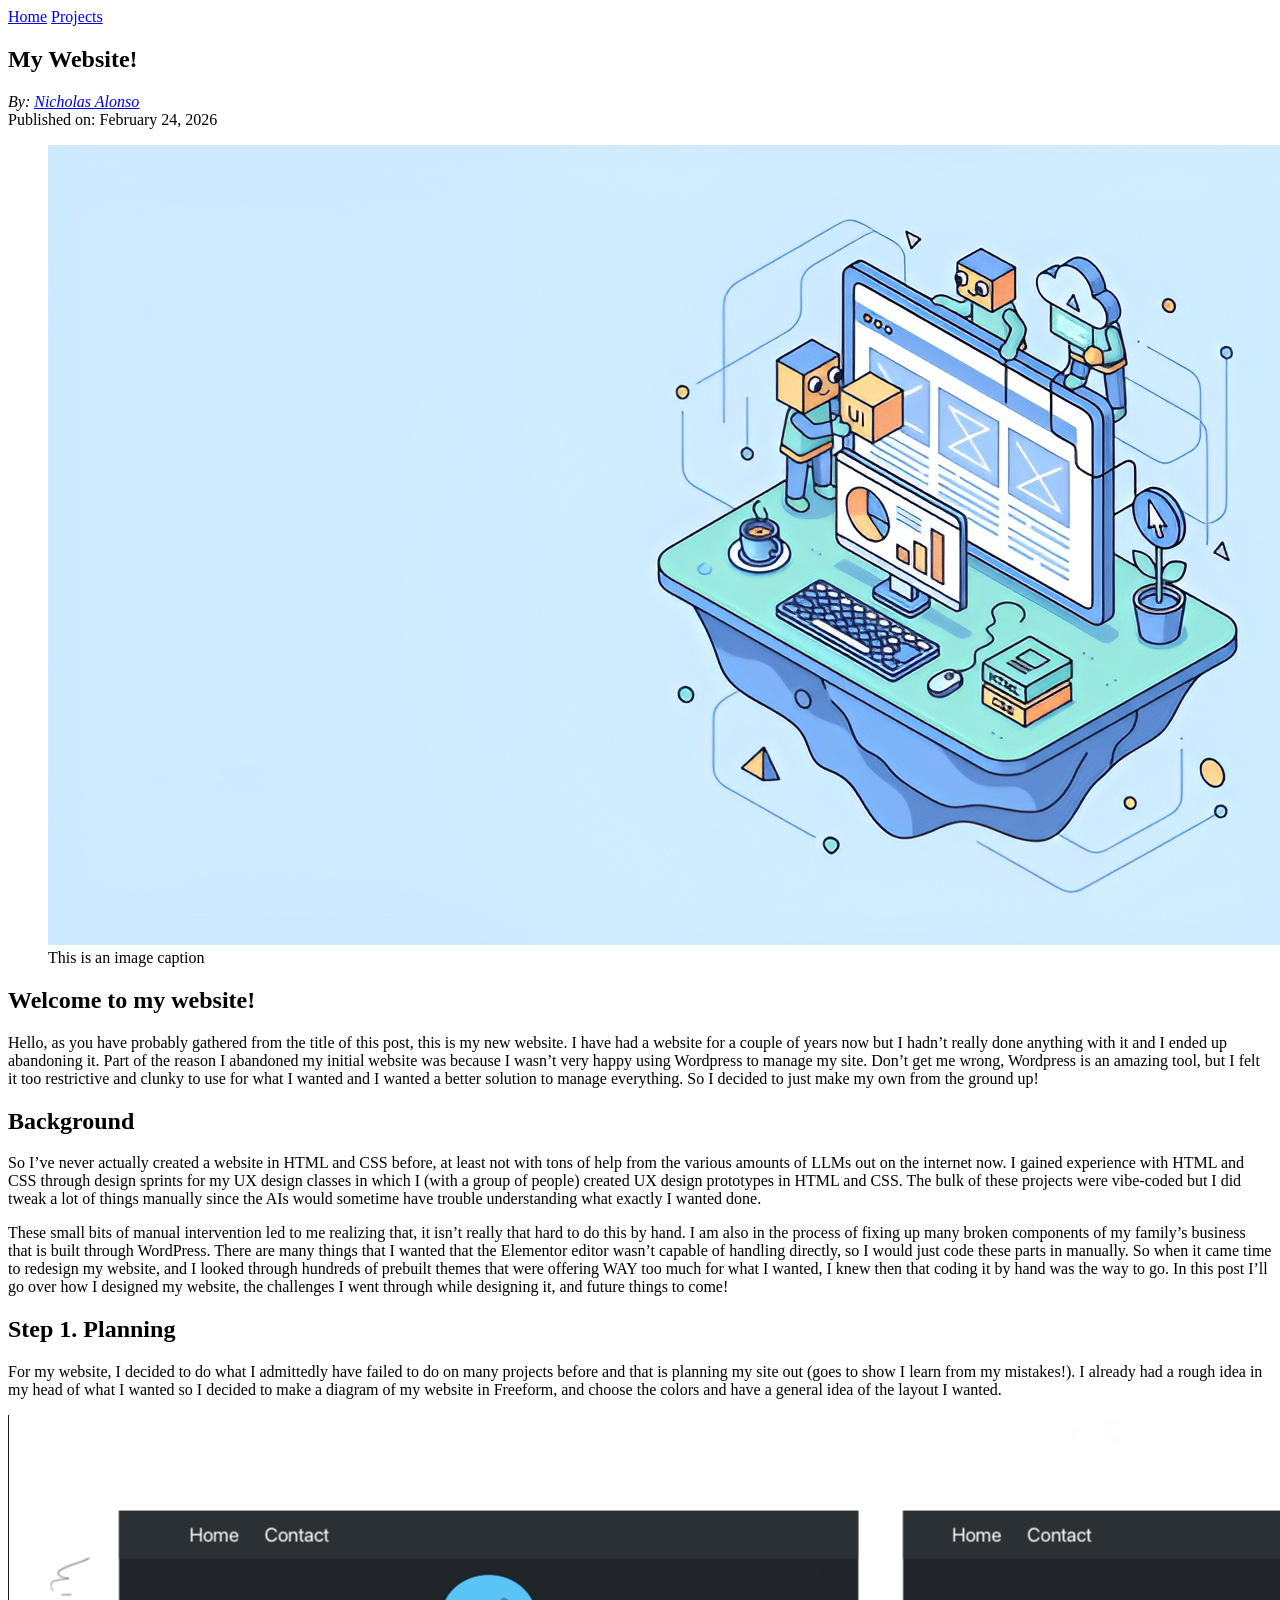
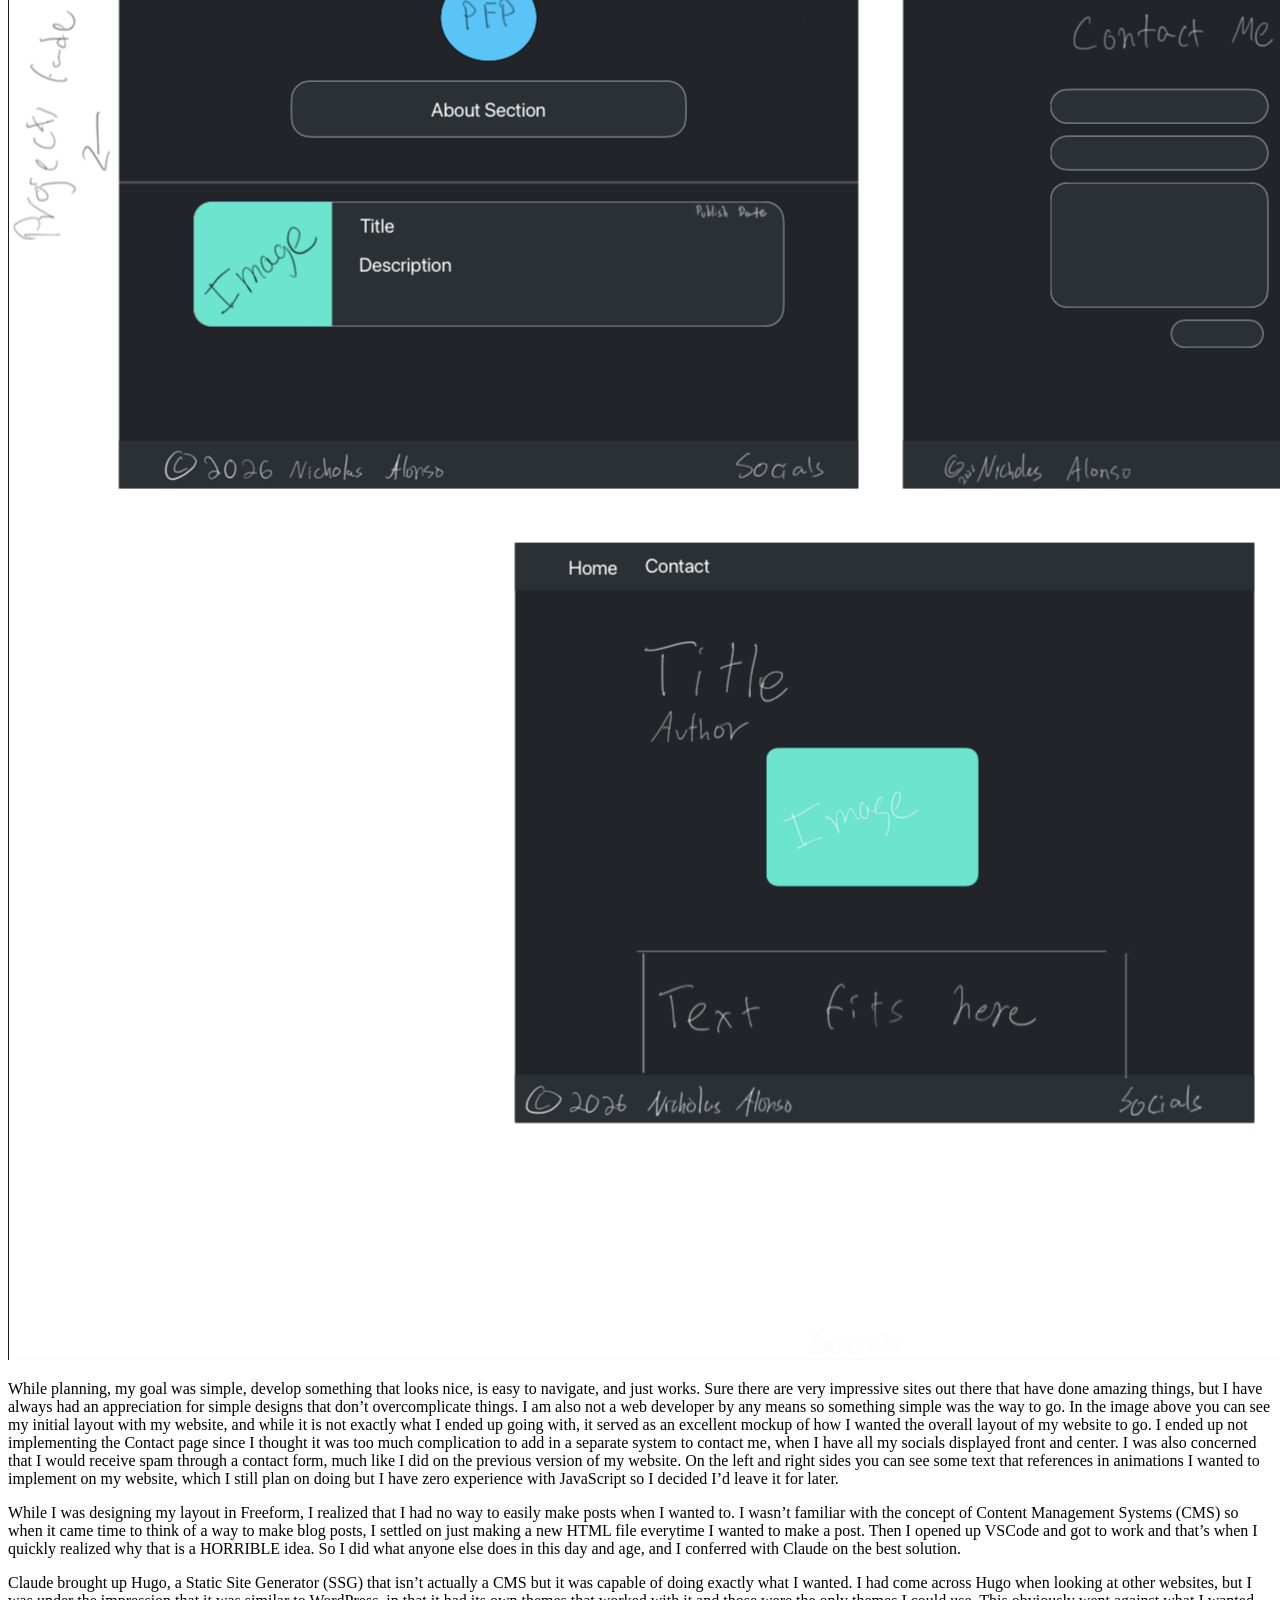
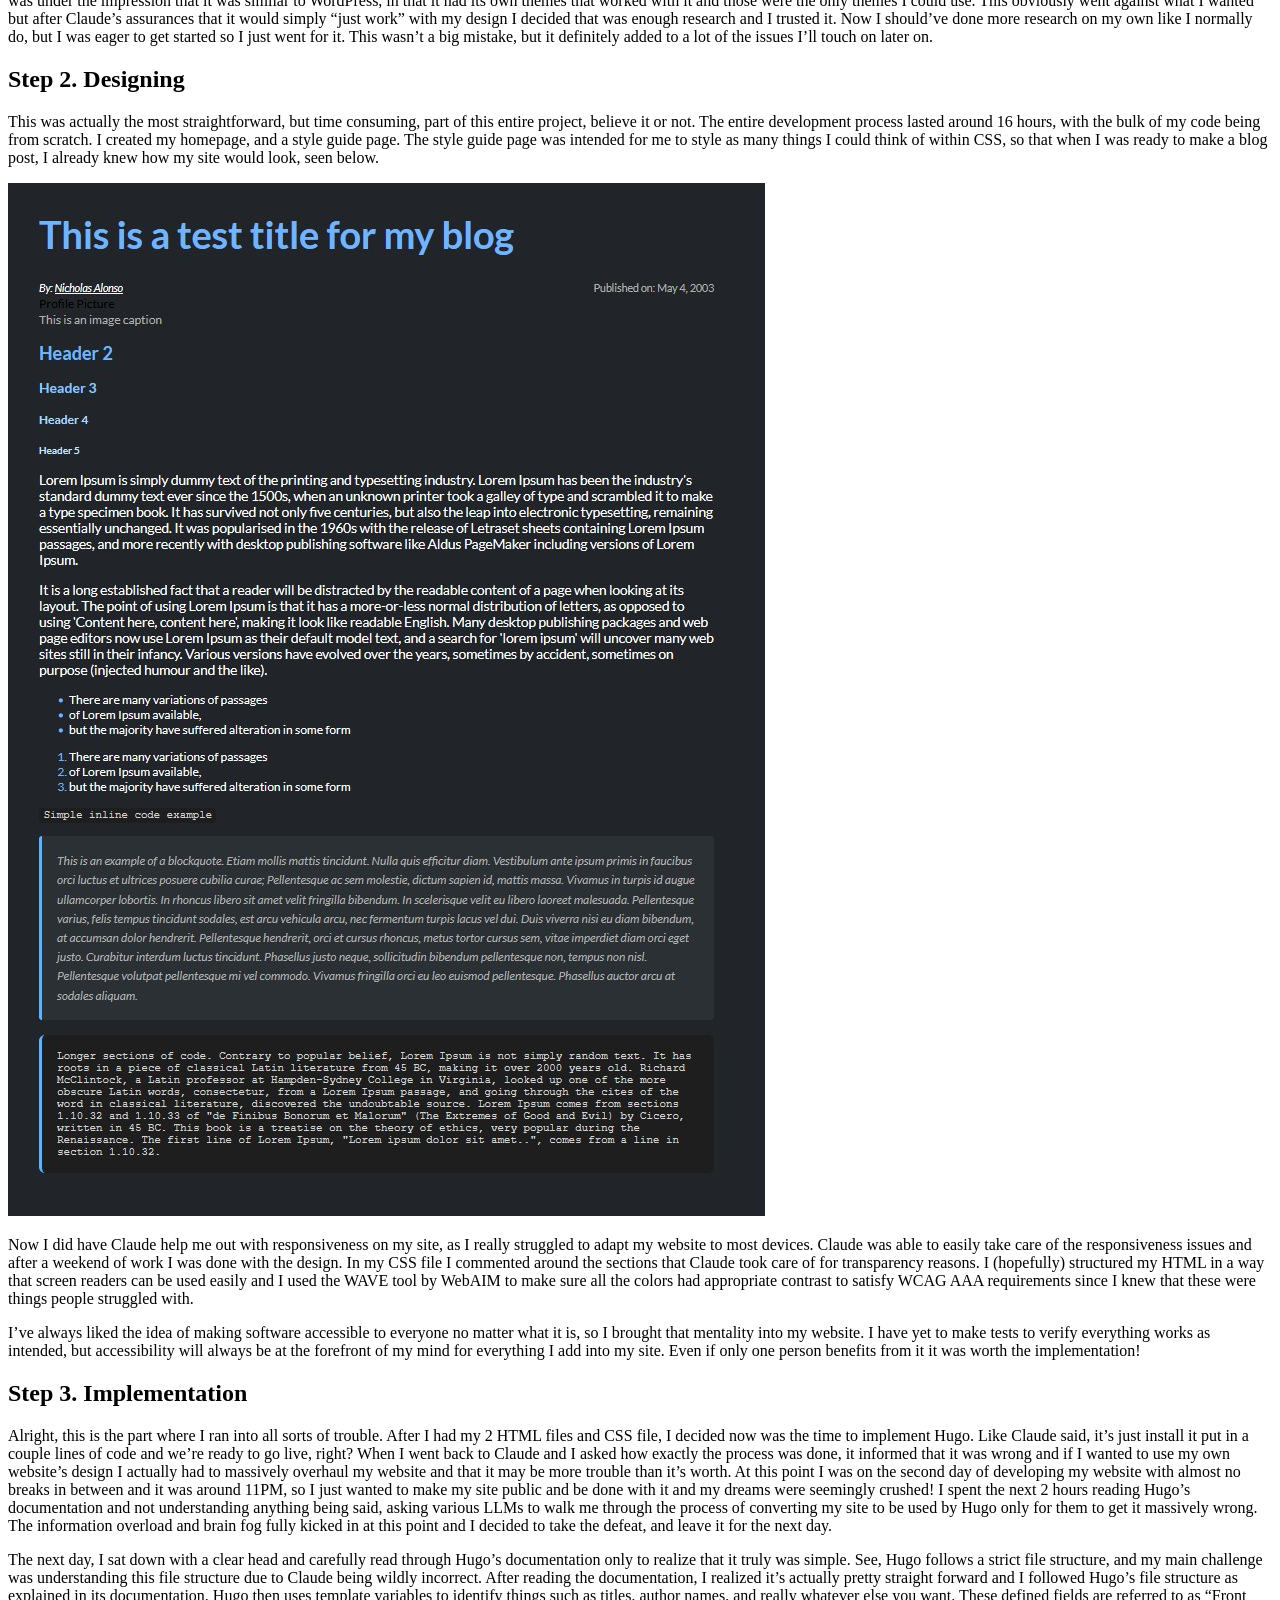
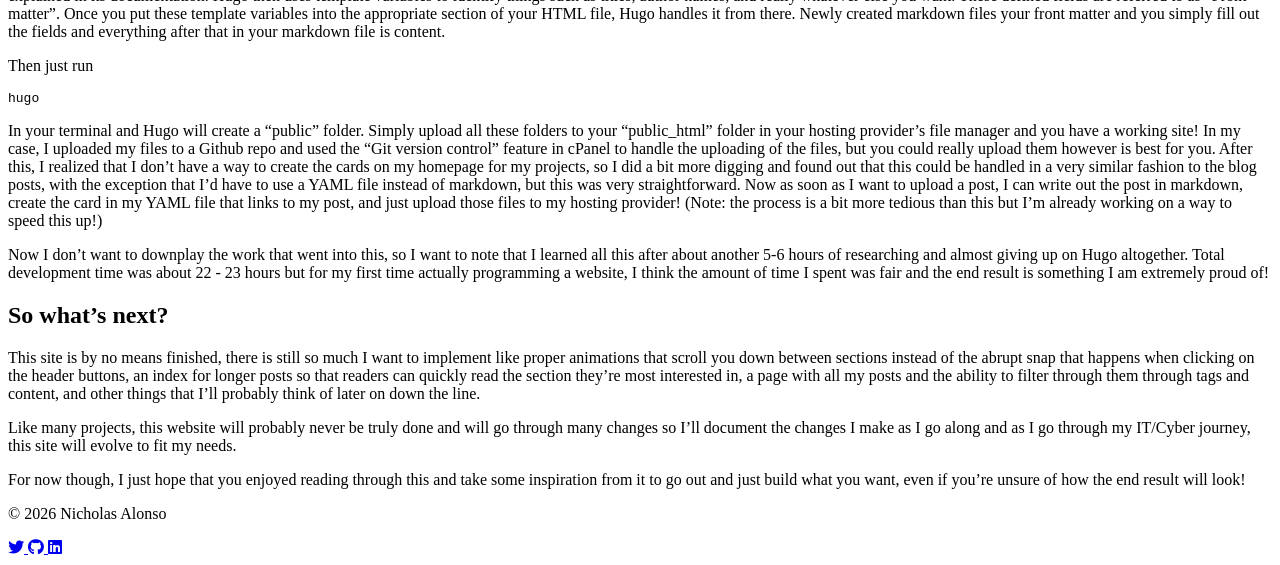
==== commit c69195a5: "Add files via upload" ====
--- a/blog/website/index.html
+++ b/blog/website/index.html
@@ -5,7 +5,7 @@
     <meta charset="UTF-8">
     <meta name="viewport" content="width=device-width, initial-scale=1.0">
     <title>Nicholas Alonso</title>
-    <link rel="stylesheet" href="/css/style.css">
+    <link rel="stylesheet" href="css/style.css?v=1">
     <link rel="stylesheet" href="https://cdnjs.cloudflare.com/ajax/libs/font-awesome/6.4.0/css/all.min.css">
     <link rel="preconnect" href="https://fonts.googleapis.com">
     <link rel="preconnect" href="https://fonts.gstatic.com" crossorigin>
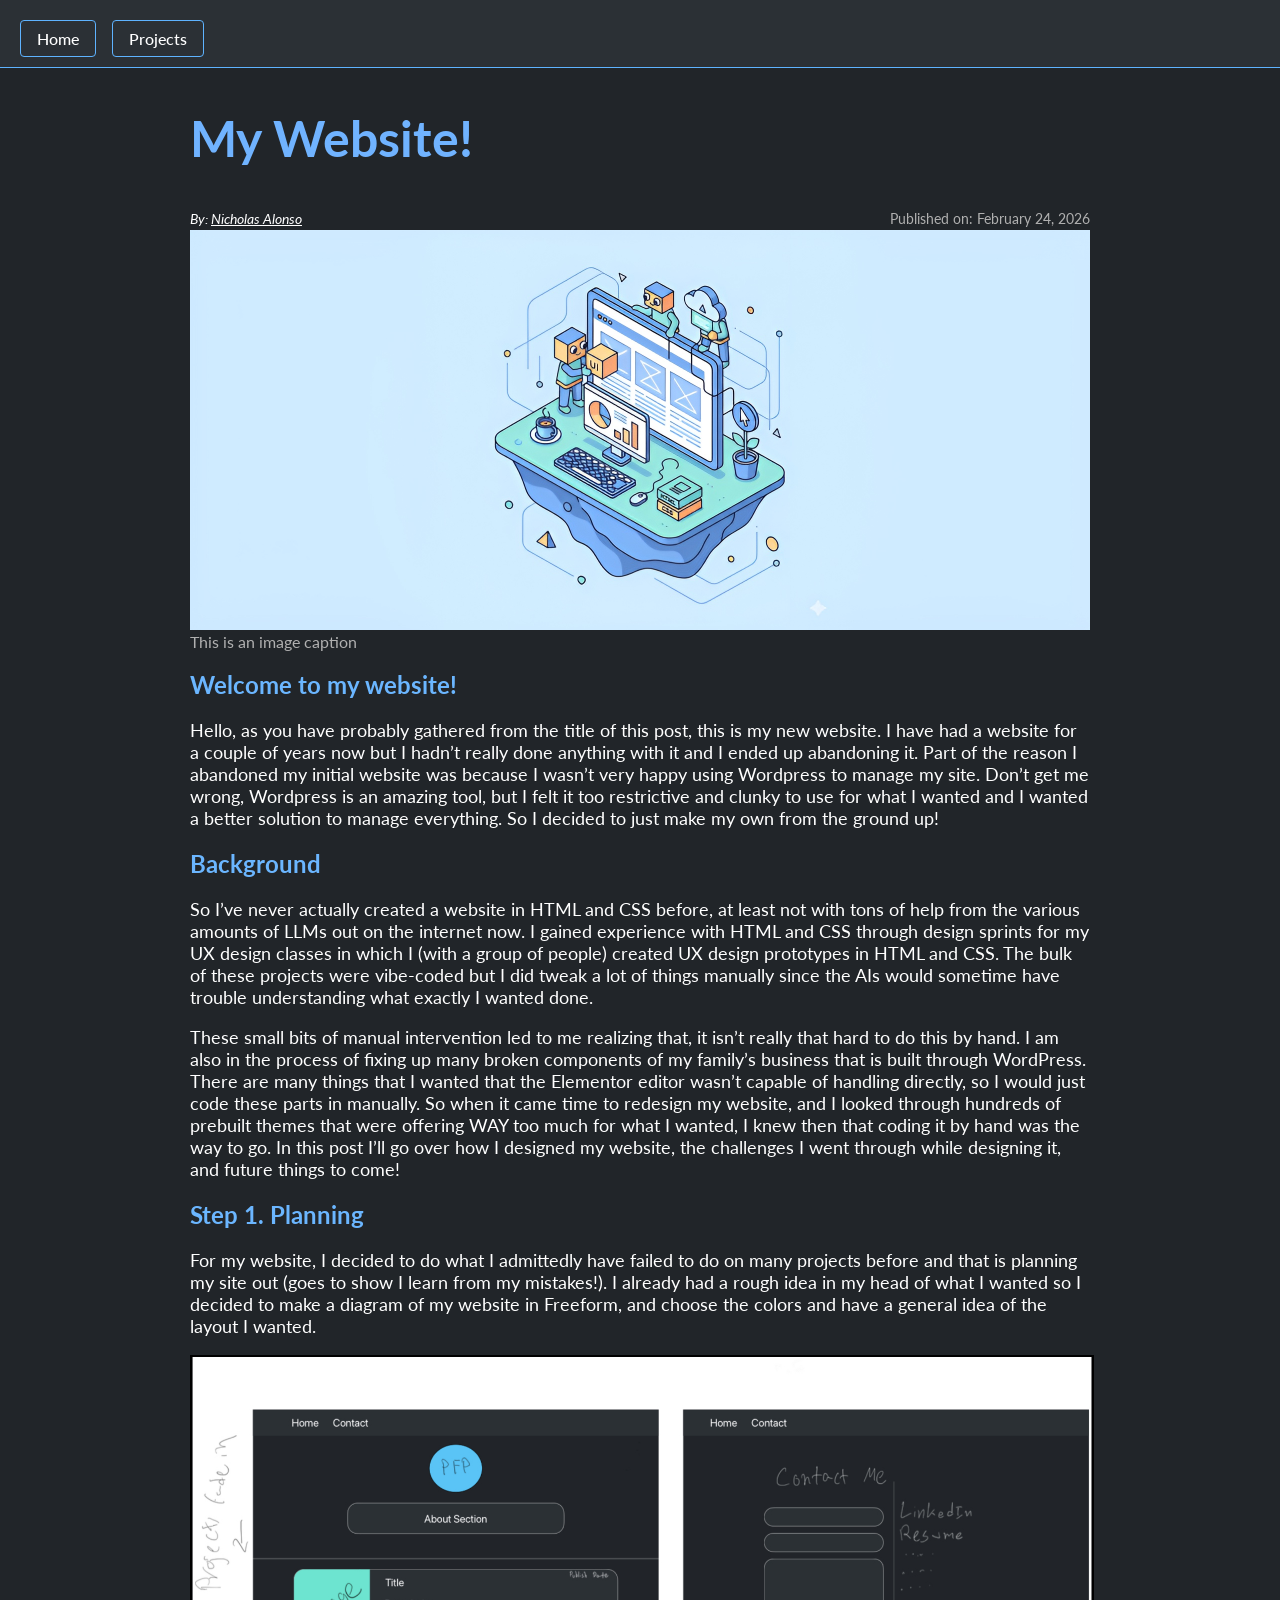
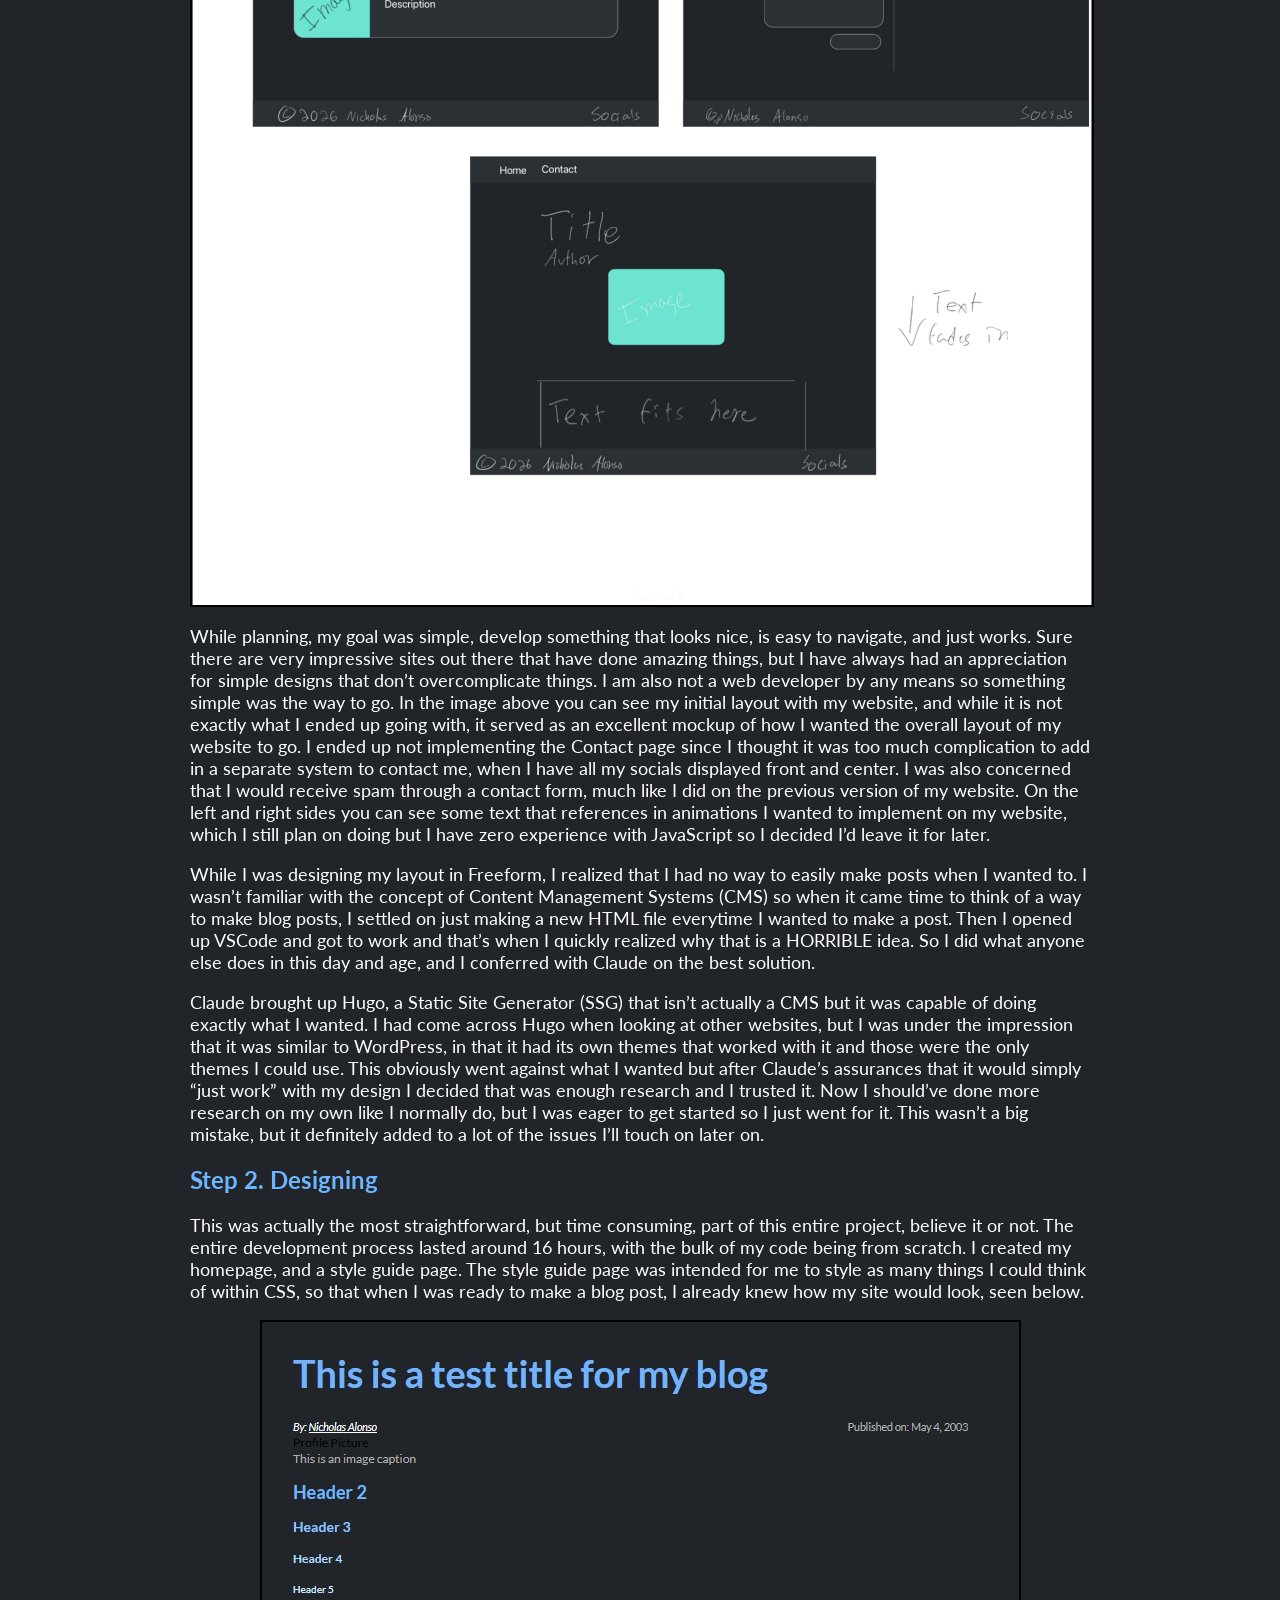
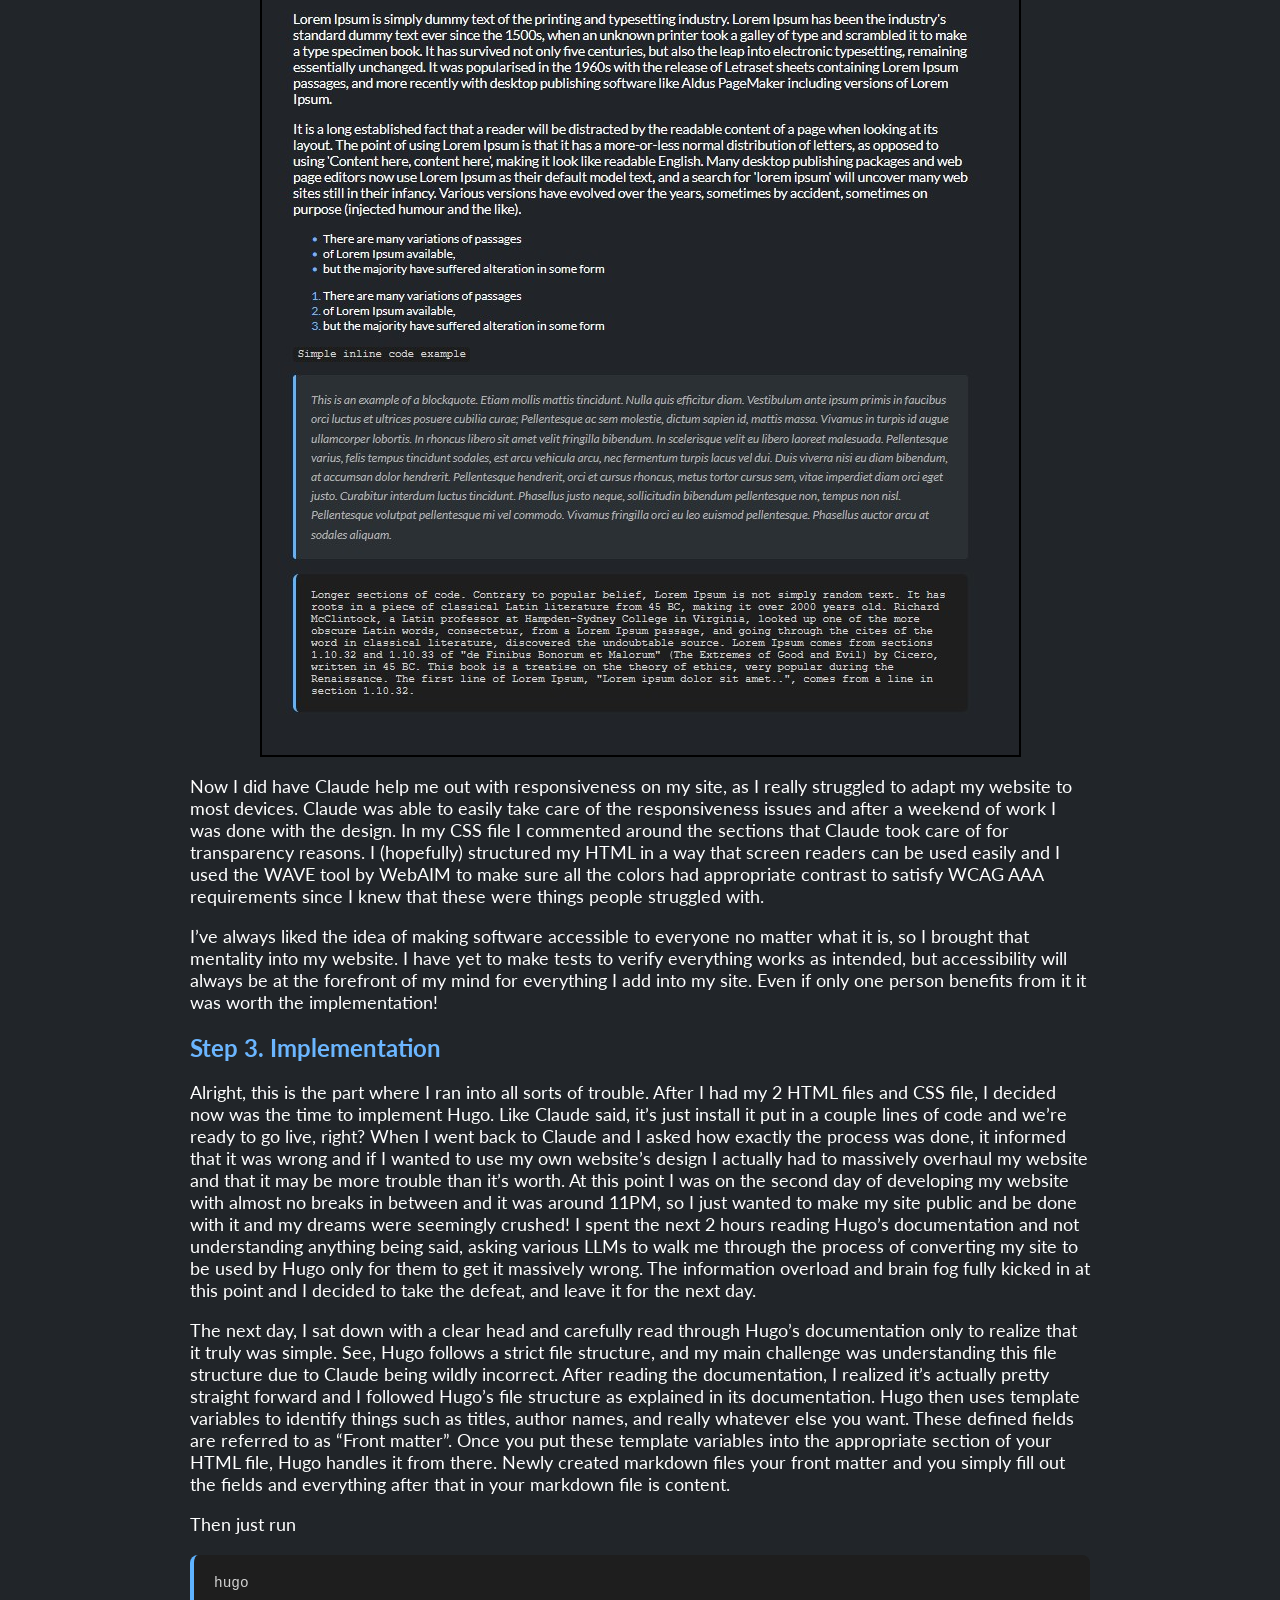
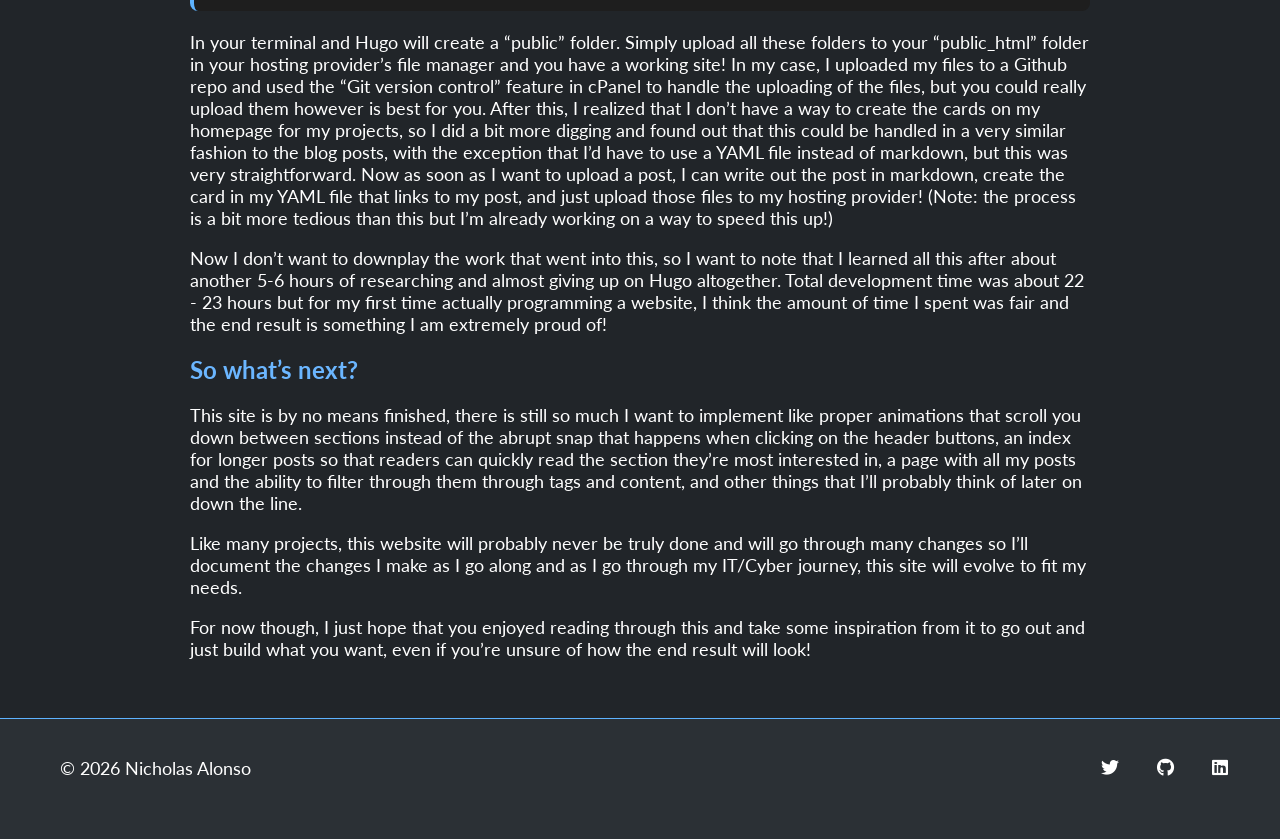
==== commit 3c55b755: "Add files via upload" ====
--- a/blog/website/index.html
+++ b/blog/website/index.html
@@ -5,7 +5,7 @@
     <meta charset="UTF-8">
     <meta name="viewport" content="width=device-width, initial-scale=1.0">
     <title>Nicholas Alonso</title>
-    <link rel="stylesheet" href="css/style.css?v=1">
+    <link rel="stylesheet" href="/css/style.css?v=1">
     <link rel="stylesheet" href="https://cdnjs.cloudflare.com/ajax/libs/font-awesome/6.4.0/css/all.min.css">
     <link rel="preconnect" href="https://fonts.googleapis.com">
     <link rel="preconnect" href="https://fonts.gstatic.com" crossorigin>
--- a/css/style.css
+++ b/css/style.css
@@ -0,0 +1,730 @@
+/*responsiveness THIS SECTION IS LARGELY CLAUDE*/
+html, body {
+    max-width: 100%;
+    overflow-x: hidden;
+    margin: 0;
+    padding: 0;
+}
+
+body {
+    font-family: 'Lato', sans-serif;
+    background-color: #212529;
+    min-height: 100vh;
+    margin: 0;
+    display: grid;
+    grid-template-rows: auto 1fr auto;
+    overflow: visible;
+}
+
+
+@media (max-width: 768px) {
+    body {
+        padding: 0;
+    }
+
+    .container-posts {
+        float: none;
+        margin: 0;
+        width: 320px;
+        max-width: 100%;
+    }
+
+    .image-blog {
+        width: 100%;
+        height: auto;
+        max-width: 100%;
+    }
+
+    figure {
+        margin: 20px 0;
+        padding: 0;
+    }
+
+    figcaption {
+        margin-top: 10px;
+    }
+
+    article {
+        padding: 30px;
+    }
+
+    .h1-blog {
+        font-size: 1.8rem;
+    }
+
+    .h2-blog {
+        font-size: 1.4rem;
+    }
+
+    .p-blog {
+        font-size: 0.95rem;
+    }
+
+    pre {
+        padding: 15px;
+        font-size: 0.85rem;
+        max-width: 100%;
+        overflow-x: auto;
+    }
+
+    pre code {
+        white-space: pre-wrap;
+        word-break: break-all;
+    }
+
+    blockquote {
+        padding-left: 15px;
+        padding-right: 15px;
+        margin: 15px 0;
+    }
+
+    nav {
+        flex-direction: row;
+        gap: 0.5rem;
+        justify-content: center;
+        flex-wrap: wrap;
+    }
+
+    nav a {
+        padding: 6px 12px;
+        font-size: 0.9rem;
+        border: 1px solid #5eb3ff;
+    }
+
+    .footer {
+        margin: 0;
+        width: 100%;
+    }
+
+    .footer-content {
+        flex-direction: column;
+        gap: 20px;
+        padding: 0 20px;
+    }
+
+    .footer-socials {
+        gap: 12px;
+    }
+
+    #about {
+        padding-left: 20px;
+        padding-right: 20px;
+    }
+
+    #projects {
+        padding: 40px 0;
+    }
+
+    #contact {
+        margin-left: 0;
+        padding-left: 0;
+        padding-right: 0;
+    }
+}
+
+
+@media (max-width: 480px) {
+    .image-blog {
+        width: 100%;
+        height: auto;
+    }
+
+    article {
+        padding: 15px;
+    }
+
+    .h1-blog {
+        font-size: 1.5rem;
+    }
+
+    .h2-blog {
+        font-size: 1.2rem;
+    }
+
+    pre {
+        padding: 12px;
+        font-size: 0.8rem;
+    }
+
+    #about {
+        padding-left: 15px;
+        padding-right: 15px;
+    }
+
+    #about h1 {
+        font-size: 1.5rem;
+    }
+
+    .profile-pic {
+        width: 120px;
+        height: 120px;
+    }
+
+    .container-about {
+        font-size: 0.95rem;
+        padding: 15px;
+    }
+
+    .projects-header {
+        font-size: 1.5rem;
+    }
+
+    .post-image {
+        height: 200px;
+    }
+
+    .social-icon {
+        width: 36px;
+        height: 36px;
+        font-size: 16px;
+    }
+
+    nav a {
+        padding: 6px 12px;
+        font-size: 0.9rem;
+    }
+}
+
+
+@media (max-width: 599px) {
+    .projects-grid {
+        display: flex;
+        flex-direction: column;
+        align-items: center;
+        gap: 20px;
+        padding: 0 20px;
+        width: 100%;
+        box-sizing: border-box;
+    }
+}
+
+
+@media (min-width: 600px) and (max-width: 1024px) {
+    .projects-grid {
+        display: flex;
+        flex-wrap: wrap;
+        justify-content: center;
+        gap: 20px;
+        padding: 0 20px;
+        width: 100%;
+        box-sizing: border-box;
+    }
+
+    #projects {
+        padding: 20px 0;
+    }
+}
+
+
+@media (min-width: 1025px) {
+    .projects-grid {
+        display: flex;
+        flex-wrap: wrap;
+        justify-content: center;
+        gap: 40px;
+        padding: 0 40px;
+        width: 100%;
+        box-sizing: border-box;
+    }
+}
+
+/*responsiveness THIS SECTION IS LARGELY CLAUDE*/
+
+/**************************************/
+
+/* CSS RELATED TO PROJECTS SECTION */
+
+
+#main {
+    background-image: radial-gradient(rgba(255, 255, 255, 0.05) 1px, transparent 1px);
+    background-size: 30px 30px;
+}
+
+.projects-header {
+    color: #fff;
+    text-align: center;
+    font-size: 40px;
+    margin: 40px 0 30px 0;
+    padding: 0 20px;
+}
+
+.posts-content {
+    color: #fff;
+    text-align: left;
+    padding-left: 10px;
+    display: flex;
+    flex-direction: column;
+    overflow: hidden;
+}
+
+.post-image {
+    border-top-left-radius: 13px;
+    border-top-right-radius: 13px;
+    width: 320px;
+    height: 250px;
+    object-fit: cover;
+}
+
+.container-posts {
+    width: 320px;
+    height: 600px;
+    display: grid;
+    grid-template-rows: 1fr 2fr auto;
+    background-color: #2B3035;
+    border-radius: 15px;
+    position: relative;
+    flex-shrink: 0;
+}
+
+.read-button:hover {
+    opacity: 0.8;
+    transition: opacity 0.3s ease;
+}
+
+.read-button {
+    background-color: #5eb3ff;
+    align-self: center;
+    text-align: center;
+    padding: 10px;
+    border-radius: 5px;
+    border: none;
+    cursor: pointer;
+    width: 100px;
+    bottom: 100px;
+    position: absolute;
+}
+
+.posts-tags {
+    color: #fff;
+    text-align: left;
+    display: flex;
+    flex-wrap: wrap;
+    gap: 8px;
+    padding: 12px 10px;
+    border-top: 1px solid #444;
+    margin-top: auto;
+}
+
+
+/*CSS RELATED TO PROJECTS SECTION */
+
+/**************************************/
+
+/* ABOUT SECTION CSS */
+#about {
+    color: #fff;
+    display: flex;
+    align-items: center;
+    flex-direction: column;
+    padding-left: 45px;
+    padding-right: 45px;
+    font-size: 18px;
+    padding-top: 45px;
+    padding-bottom: 45px;
+    min-height: auto;
+
+}
+
+.profile-pic {
+    object-fit: cover;
+    width: 200px;
+    height: 200px;
+    border: 2px solid #fff;
+    border-radius: 50%;
+    background: linear-gradient(135deg, #1a1a2e, #16213e);
+    padding: 10px;
+}
+
+.container-about {
+    border-radius: 15px;
+    border: 2px solid #fff;
+    background: #2B3035;
+    padding: 30px;
+    text-align: center;
+    max-width: 600px;
+}
+
+/* ABOUT SECTION CSS */
+
+/**************************************/
+
+/* Header styling */
+.header {
+    padding-top: 10px;
+    background-color: #2B3035;
+    background-size: 30px 30px;
+    position: sticky;
+    top: 0;
+    z-index: 1000;
+    height: auto;
+    border-bottom: #5eb3ff 1px solid;
+    width: 100%;
+    box-sizing: border-box;
+}
+
+nav {
+    padding: 10px 20px;
+    display: flex;
+    gap: 1rem;
+    align-items: center;
+    flex-wrap: wrap;
+    justify-content: flex-start;
+}
+
+nav a {
+    color: #fff;
+    text-decoration: none;
+    padding: 8px 16px;
+    border: 1px solid #5eb3ff;
+    border-radius: 4px;
+    transition: all 0.3s ease;
+    font-weight: 500;
+    white-space: nowrap;
+}
+
+nav a:hover {
+    background-color: #5eb3ff;
+    color: #212529;
+}
+
+/* Header styling */
+
+
+#projects {
+    text-align: left;
+    padding-top: 40px;
+    padding-bottom: 40px;
+    scroll-margin-top: 10px;
+    width: 100%;
+    clear: both;
+    min-height: auto;
+    background-color: #212529;
+    border-top: #5eb3ff 1px solid;
+}
+
+#home {
+    min-height: 100vh;
+    scroll-margin-top: 40px;
+}
+
+/**************************************/
+
+
+/* Footer styling */
+footer {
+    width: 100%;
+    background-color: #2B3035;
+    color: #fff;
+    padding-bottom: 22px;
+    padding-left: 20px;
+    font-size: 14px;
+    height: auto;
+    margin-top: 40px;
+    border-top: #5eb3ff 1px solid;
+    box-sizing: border-box;
+}
+
+.footer-content {
+    display: flex;
+    justify-content: space-between;
+    align-items: center;
+    max-width: 100%;
+    padding: 20px 40px;
+}
+
+.footer-socials {
+    display: flex;
+    gap: 15px;
+}
+
+.footer-socials .social-icon {
+    width: 40px;
+    height: 40px;
+    font-size: 18px;
+}
+
+/*TAGS*/
+.tag-python {
+    text-align: center;
+    font-size: 12px;
+    padding: 3px;
+    border-radius: 5px;
+    border: #fff 1px solid;
+}
+
+.tag-cyber {
+    text-align: center;
+    font-size: 12px;
+    padding: 3px;
+    border-radius: 5px;
+    border: #fff 1px solid;
+}
+
+.tag-html {
+    text-align: center;
+    font-size: 12px;
+    padding: 3px;
+    border-radius: 5px;
+    border: #fff 1px solid;
+}
+
+.tag-css {
+    text-align: center;
+    font-size: 12px;
+    padding: 3px;
+    border-radius: 5px;
+    border: #fff 1px solid;
+}
+
+.tag-hugo {
+    text-align: center;
+    font-size: 12px;
+    padding: 3px;
+    border-radius: 5px;
+    border: #fff 1px solid;
+}
+
+.tag-lab {
+    text-align: center;
+    font-size: 12px;
+    padding: 3px;
+    border-radius: 5px;
+    border: #fff 1px solid;
+}
+
+/*TAGS*/
+
+/**************************************/
+
+/*blog posts*/
+
+p {
+    color: #fff;
+    text-align: left;
+    font-size: 18px;
+}
+
+.body-blog {
+    background-color: #212529;
+    margin: 0;
+    display: grid;
+    grid-template-rows: auto 1fr auto;
+    background-size: 30px 30px;
+}
+
+.post-meta {
+    display: flex;
+    justify-content: space-between;
+    align-items: center;
+    margin-bottom: 3px;
+}
+
+.address {
+    color: #fff;
+    font-size: 14px;
+}
+
+.pub-date {
+    color: #b0b0b0;
+    font-size: 14px;
+    display: block;
+    text-align: right;
+    white-space: nowrap;
+}
+
+code {
+    background-color: #1e1e1e;
+    color: #d4d4d4;
+    padding: 2px 6px;
+    border-radius: 4px;
+    font-family: 'Courier New', monospace;
+    font-size: 0.9em;
+}
+
+blockquote {
+    border-left: 4px solid #5eb3ff;
+    padding-left: 20px;
+    padding-right: 20px;
+    margin: 20px 0;
+    color: #b0b0b0;
+    font-style: italic;
+    line-height: 1.6;
+    background-color: #2B3035;
+    padding: 20px;
+    border-radius: 4px;
+}
+
+pre {
+    background-color: #1e1e1e;
+    color: #d4d4d4;
+    padding: 20px;
+    border-radius: 8px;
+    border-left: 4px solid #5eb3ff;
+    display: block;
+    margin: 20px 0;
+    width: 100%;
+    word-wrap: break-word;
+    white-space: pre-wrap;
+    overflow-wrap: break-word;
+    overflow-x: auto;
+    box-sizing: border-box;
+}
+
+pre code {
+    background-color: transparent;
+    padding: 0;
+    white-space: pre-wrap;
+    word-wrap: break-word;
+    overflow-wrap: break-word;
+}
+
+figure {
+    justify-content: center;
+    align-items: center;
+    margin: 0 auto;
+}
+
+figcaption {
+    color: #b0b0b0;
+}
+
+.image-blog {
+    height: auto;
+    width: 100%;
+    max-width: 900px;
+    justify-self: center;
+    object-fit: cover;
+    margin-bottom: 2px;
+    display: block;
+}
+
+
+article {
+    max-width: 900px;
+    align-items: center;
+    margin: 0 auto;
+}
+
+article p img {
+    display: block;
+    max-width: 100%;
+    height: auto;
+    margin-left: auto;
+    margin-right: auto; 
+    border: #000 2px solid;
+}
+
+h1.h1-blog {
+    text-align: left;
+    align-self: flex-start;
+    margin-top: 40px;
+    font-size: 50px;
+    color: #70B3FF;
+}
+
+h2 {
+    text-align: left;
+    color: #6bb6ff;
+
+}
+
+h3 {
+    text-align: left;
+    color: #8ac8ff;
+}
+
+h4 {
+    text-align: left;
+    color: #a8d8ff;
+
+}
+
+h5 {
+    text-align: left;
+    color: #c5e5ff;
+}
+
+
+ul {
+    color: #fff;
+    text-align: left;
+}
+
+ul li::marker {
+    color: #70B3FF;
+}
+
+ol {
+    color: #fff;
+    text-align: left;
+}
+
+ol li::marker {
+    color: #70B3FF;
+}
+
+/*contact section*/
+
+#contact {
+    scroll-margin-top: 80px;
+    width: 100%;
+    clear: both;
+    margin-left: 0;
+    padding: 40px 20px;
+}
+
+.contact-header {
+    color: #fff;
+    text-align: center;
+    font-size: 16px;
+    margin-top: 40px;
+    margin-bottom: 2px;
+}
+
+.contact-info {
+    width: 100%;
+}
+
+.social-links {
+    display: flex;
+    gap: 20px;
+    justify-content: center;
+    margin-top: 20px;
+}
+
+.social-icon {
+    display: inline-flex;
+    align-items: center;
+    justify-content: center;
+    width: 48px;
+    height: 48px;
+    font-size: 30px;
+    transition: all 0.3s ease;
+    text-decoration: none;
+}
+
+
+.social-icon:hover {
+    background-color: #5eb3ff;
+    color: #212529;
+    transform: translateY(-4px);
+}
+
+
+/*contact section*/
+
+/**************************************/
+
+/* Link styling WIP*/
+.a-address {
+    text-decoration: none;
+}
+
+a:link {
+    color: #fff;
+    text-decoration: none;
+}
+
+a:visited {
+    color: #fff;
+}
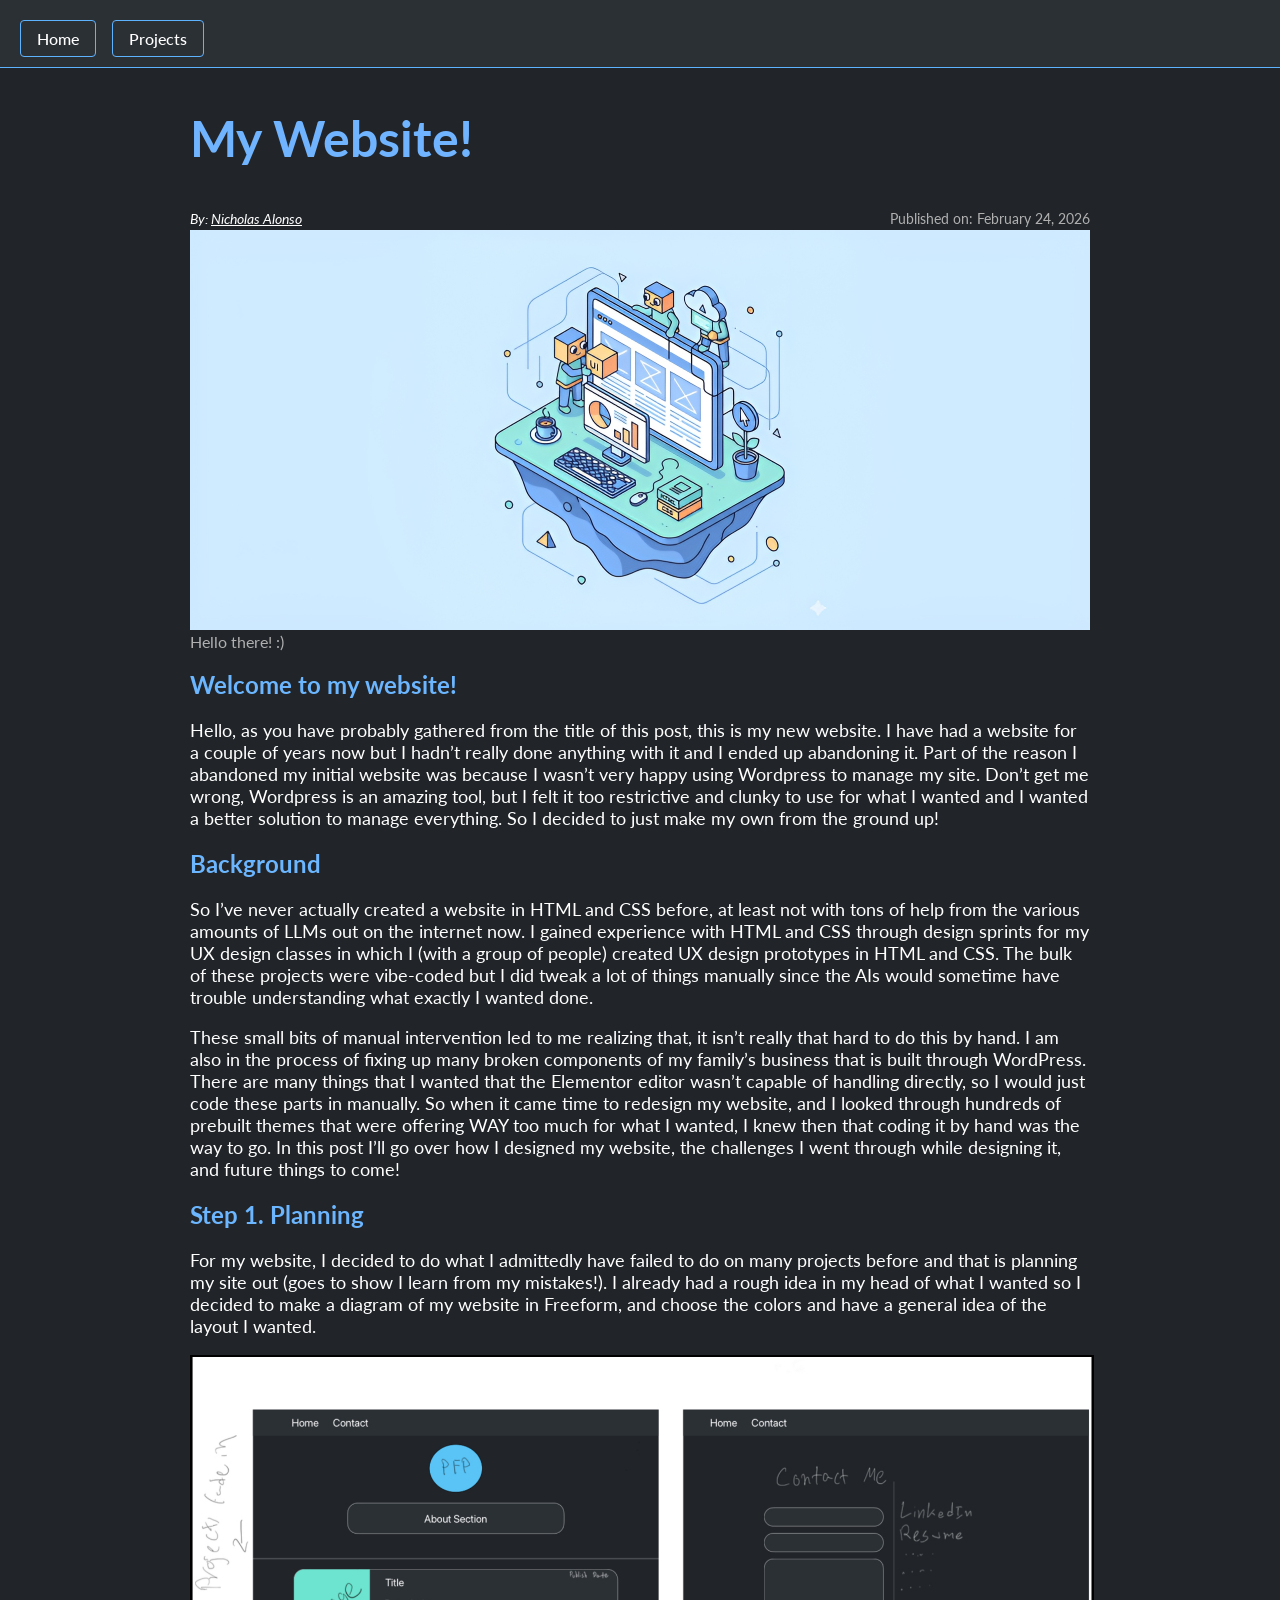
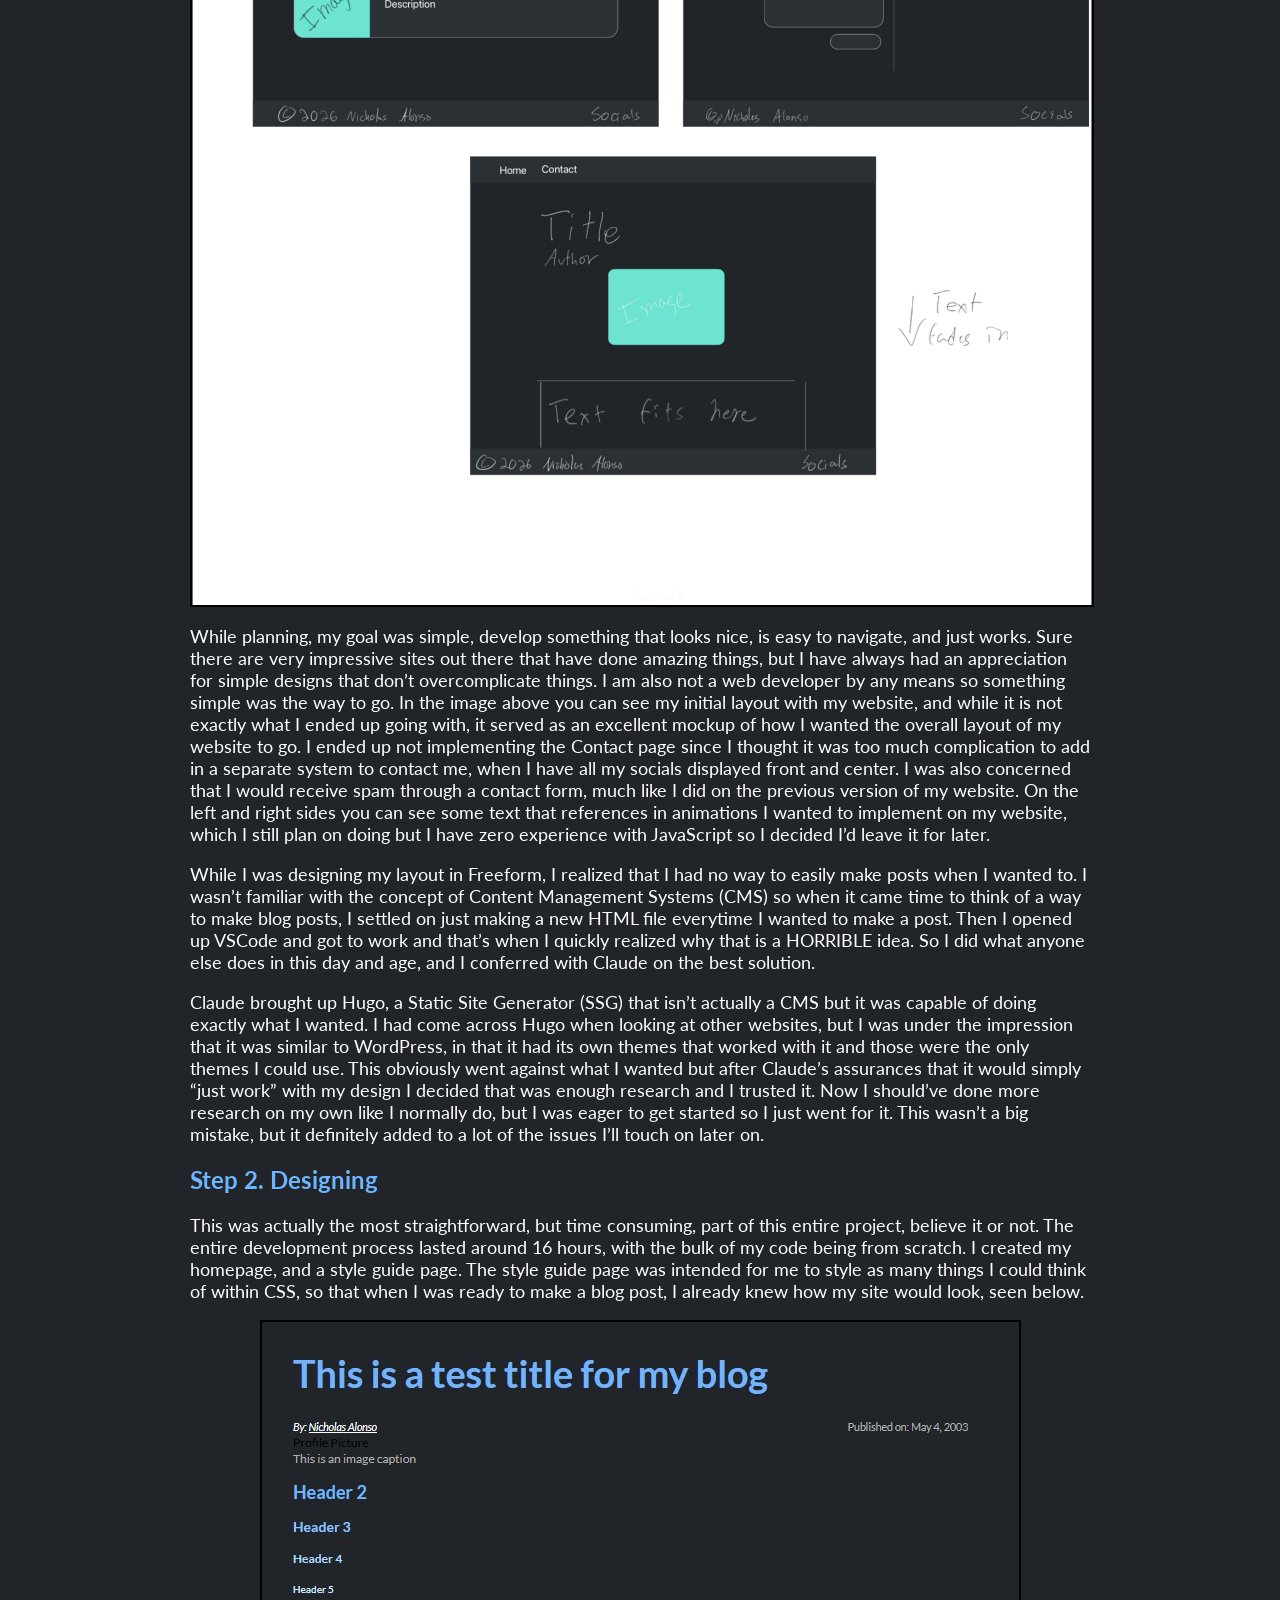
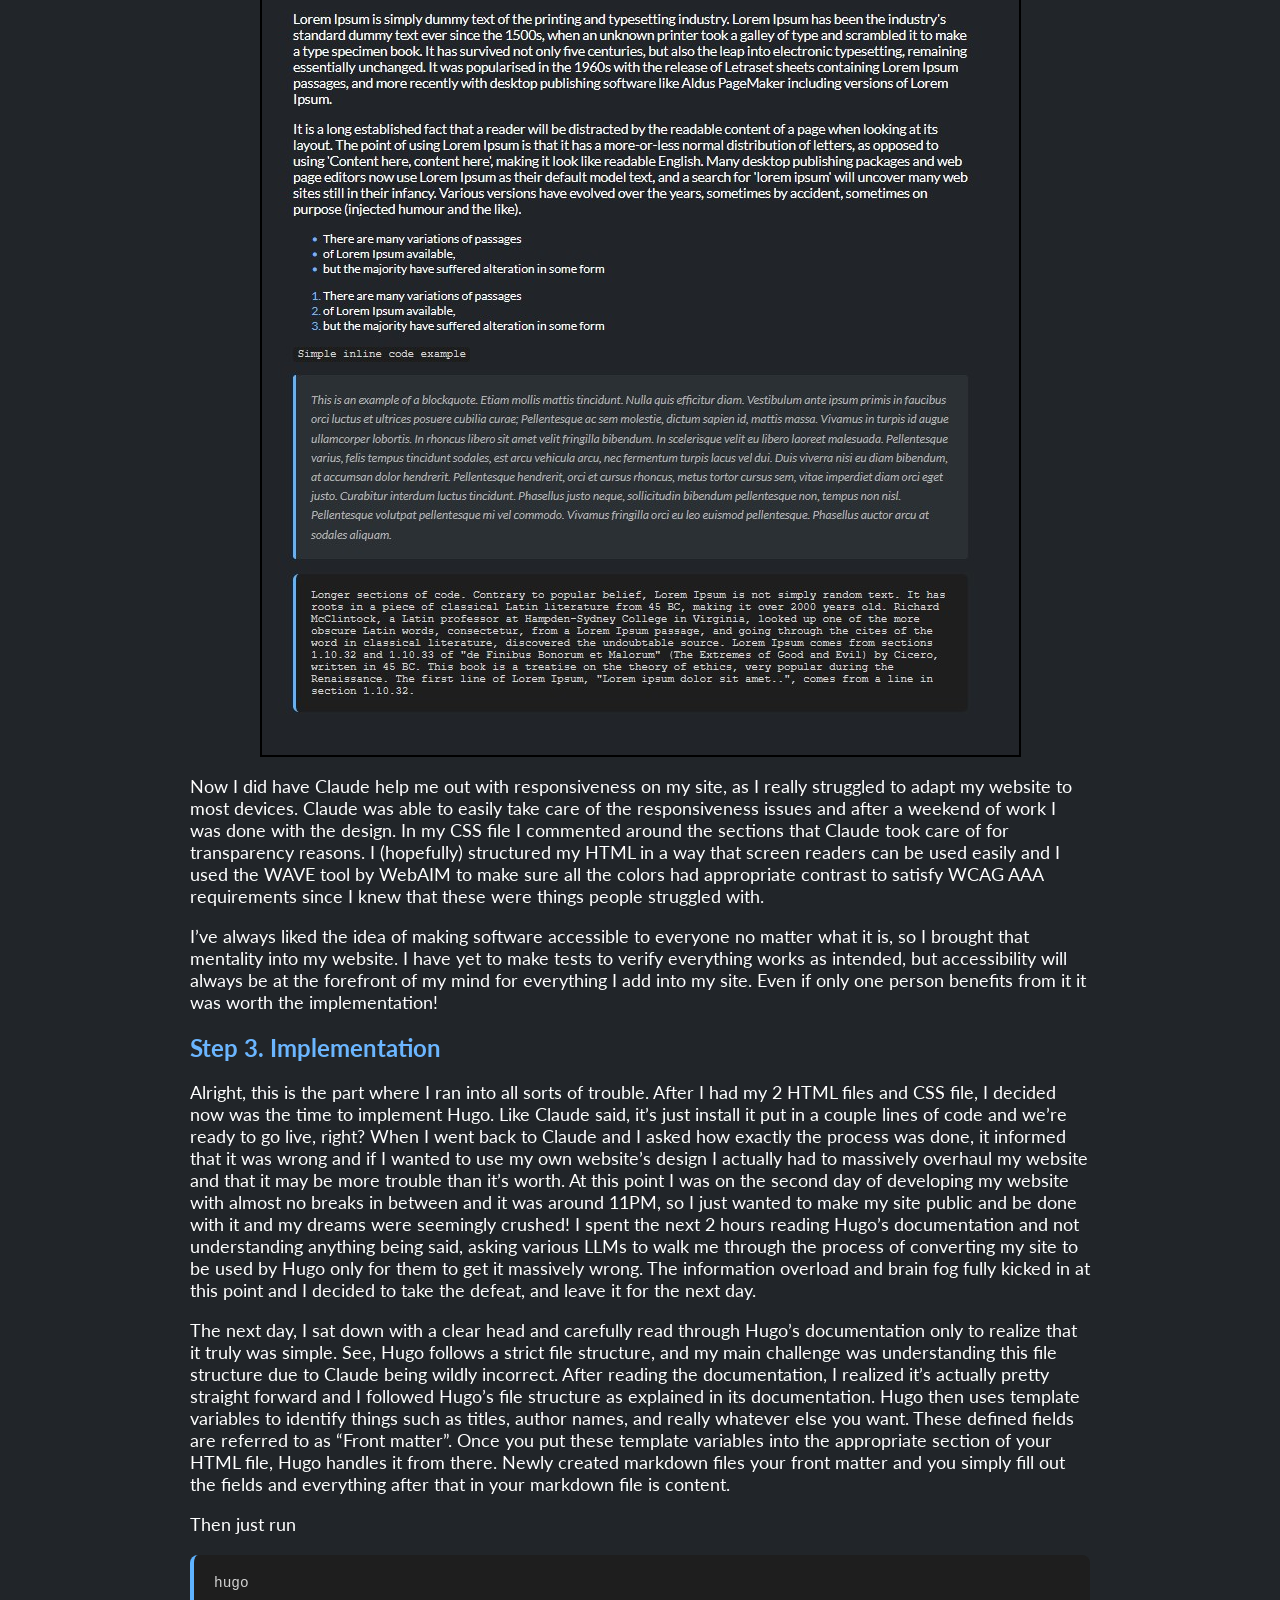
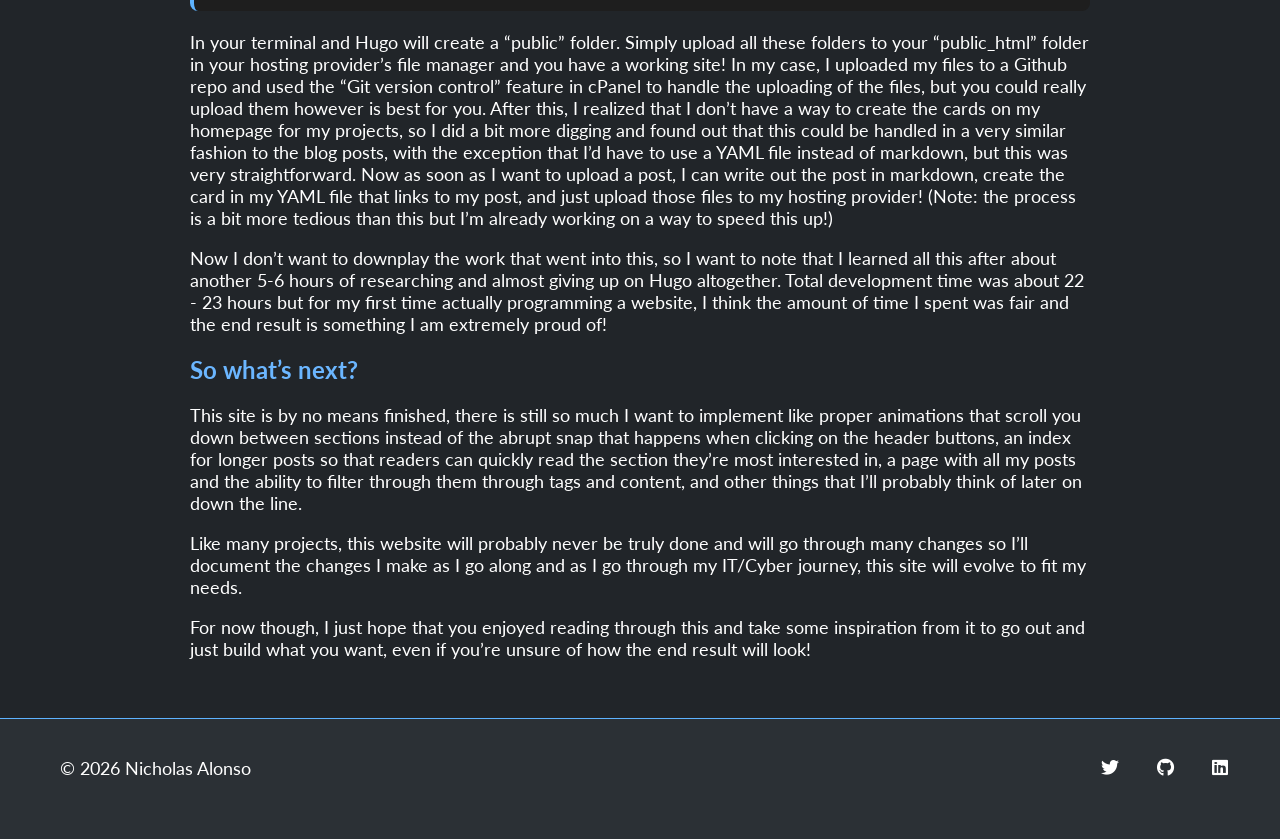
==== commit 03852dac: "Add files via upload" ====
--- a/blog/website/index.html
+++ b/blog/website/index.html
@@ -1,7 +1,7 @@
 <!DOCTYPE html>
 
 <html lang="en">
-<head><script src="/livereload.js?mindelay=10&amp;v=2&amp;port=1313&amp;path=livereload" data-no-instant defer></script>
+<head>
     <meta charset="UTF-8">
     <meta name="viewport" content="width=device-width, initial-scale=1.0">
     <title>Nicholas Alonso</title>
@@ -27,7 +27,7 @@
             </div>
                 <figure>
                 <img class="image-blog" src="/web900x400.png" alt="Profile Picture" class="profile-pic">
-                <figcaption>This is an image caption</figcaption>
+                <figcaption>Hello there! :)</figcaption>
             </figure>
             <h2 id="welcome-to-my-website">Welcome to my website!</h2>
 <p>Hello, as you have probably gathered from the title of this post, this is my new website. I have had a website for a couple of years now but I hadn&rsquo;t really done anything with it and I ended up abandoning it. Part of the reason I abandoned my initial website was because I wasn&rsquo;t very happy using Wordpress to manage my site. Don&rsquo;t get me wrong, Wordpress is an amazing tool, but I felt it too restrictive and clunky to use for what I wanted and I wanted a better solution to manage everything. So I decided to just make my own from the ground up!</p>
--- a/css/style.css
+++ b/css/style.css
@@ -445,6 +445,27 @@
 
 /*TAGS*/
 .tag-python {
+    text-align: center;
+    font-size: 12px;
+    padding: 3px;
+    border-radius: 5px;
+    border: #fff 1px solid;
+}
+.tag-linux{
+    text-align: center;
+    font-size: 12px;
+    padding: 3px;
+    border-radius: 5px;
+    border: #fff 1px solid;
+}
+.tag-proxmox {
+    text-align: center;
+    font-size: 12px;
+    padding: 3px;
+    border-radius: 5px;
+    border: #fff 1px solid;
+}
+.tag-docker {
     text-align: center;
     font-size: 12px;
     padding: 3px;
